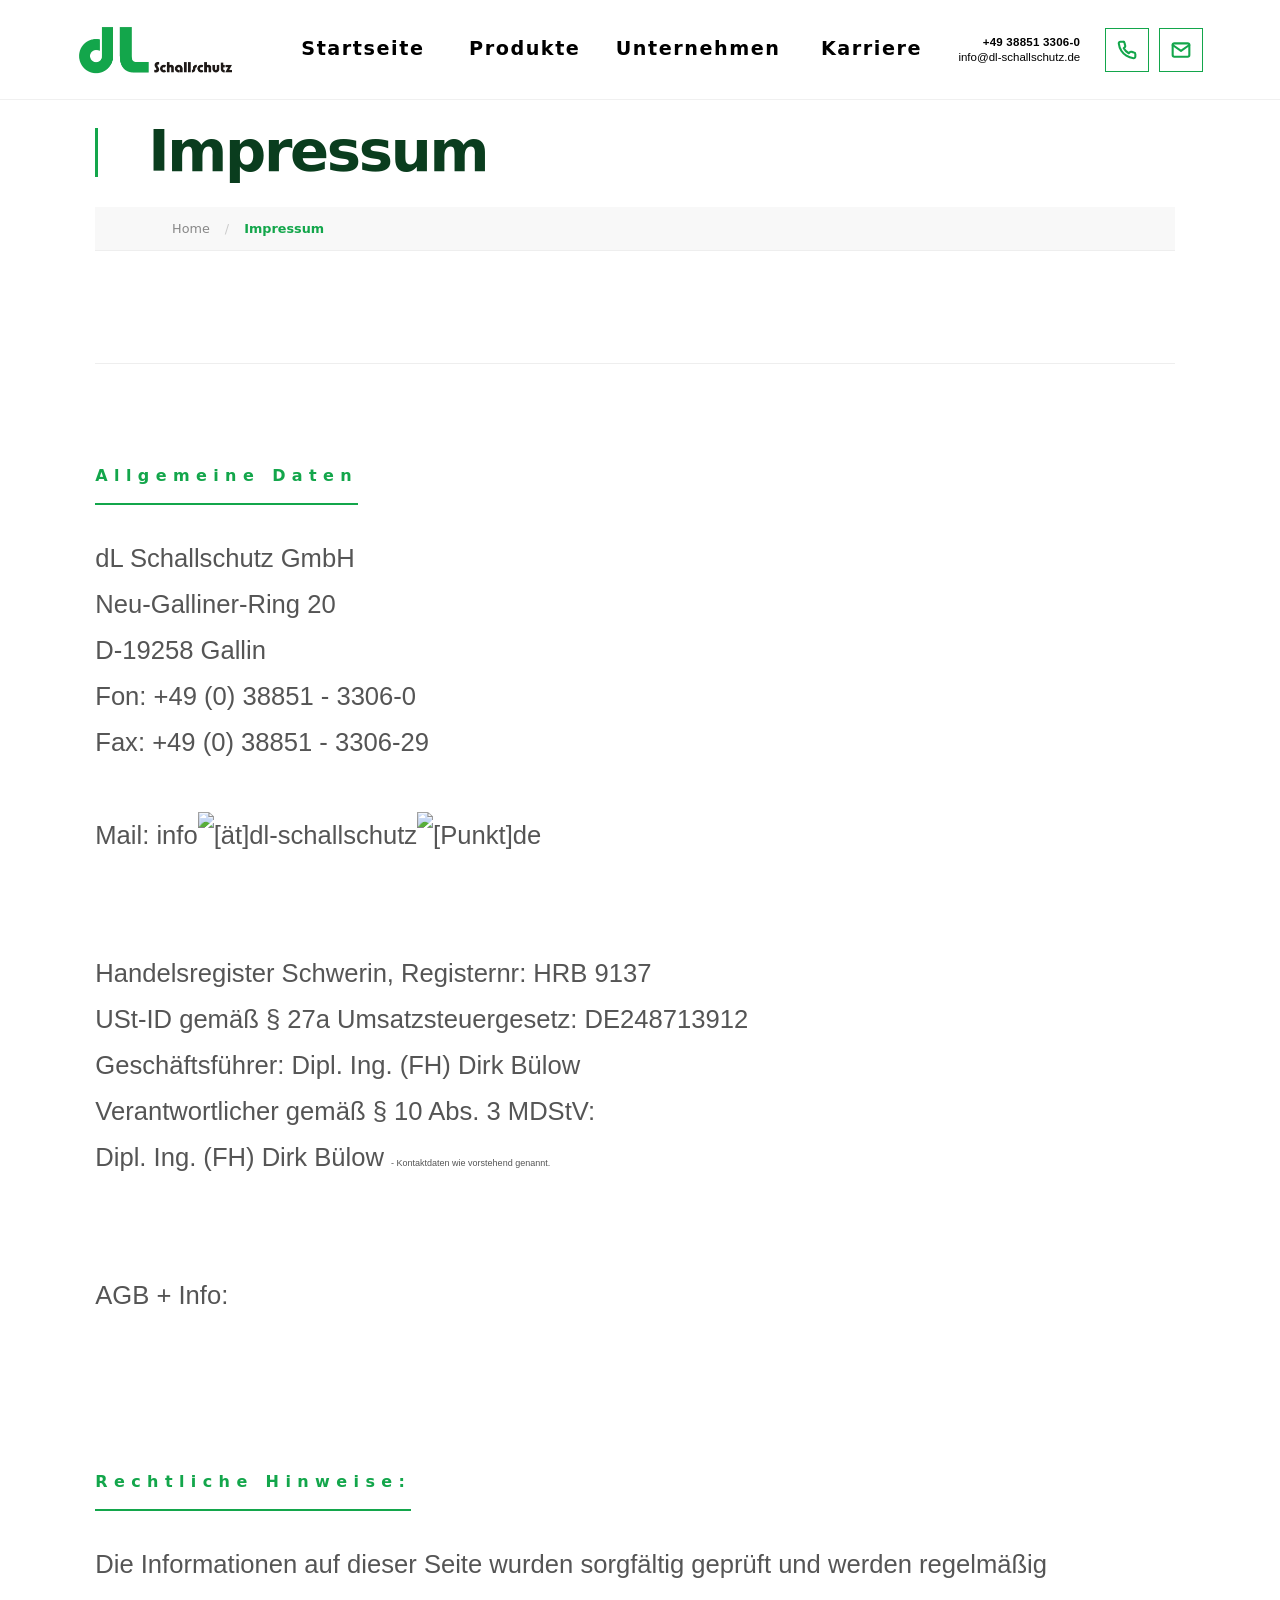
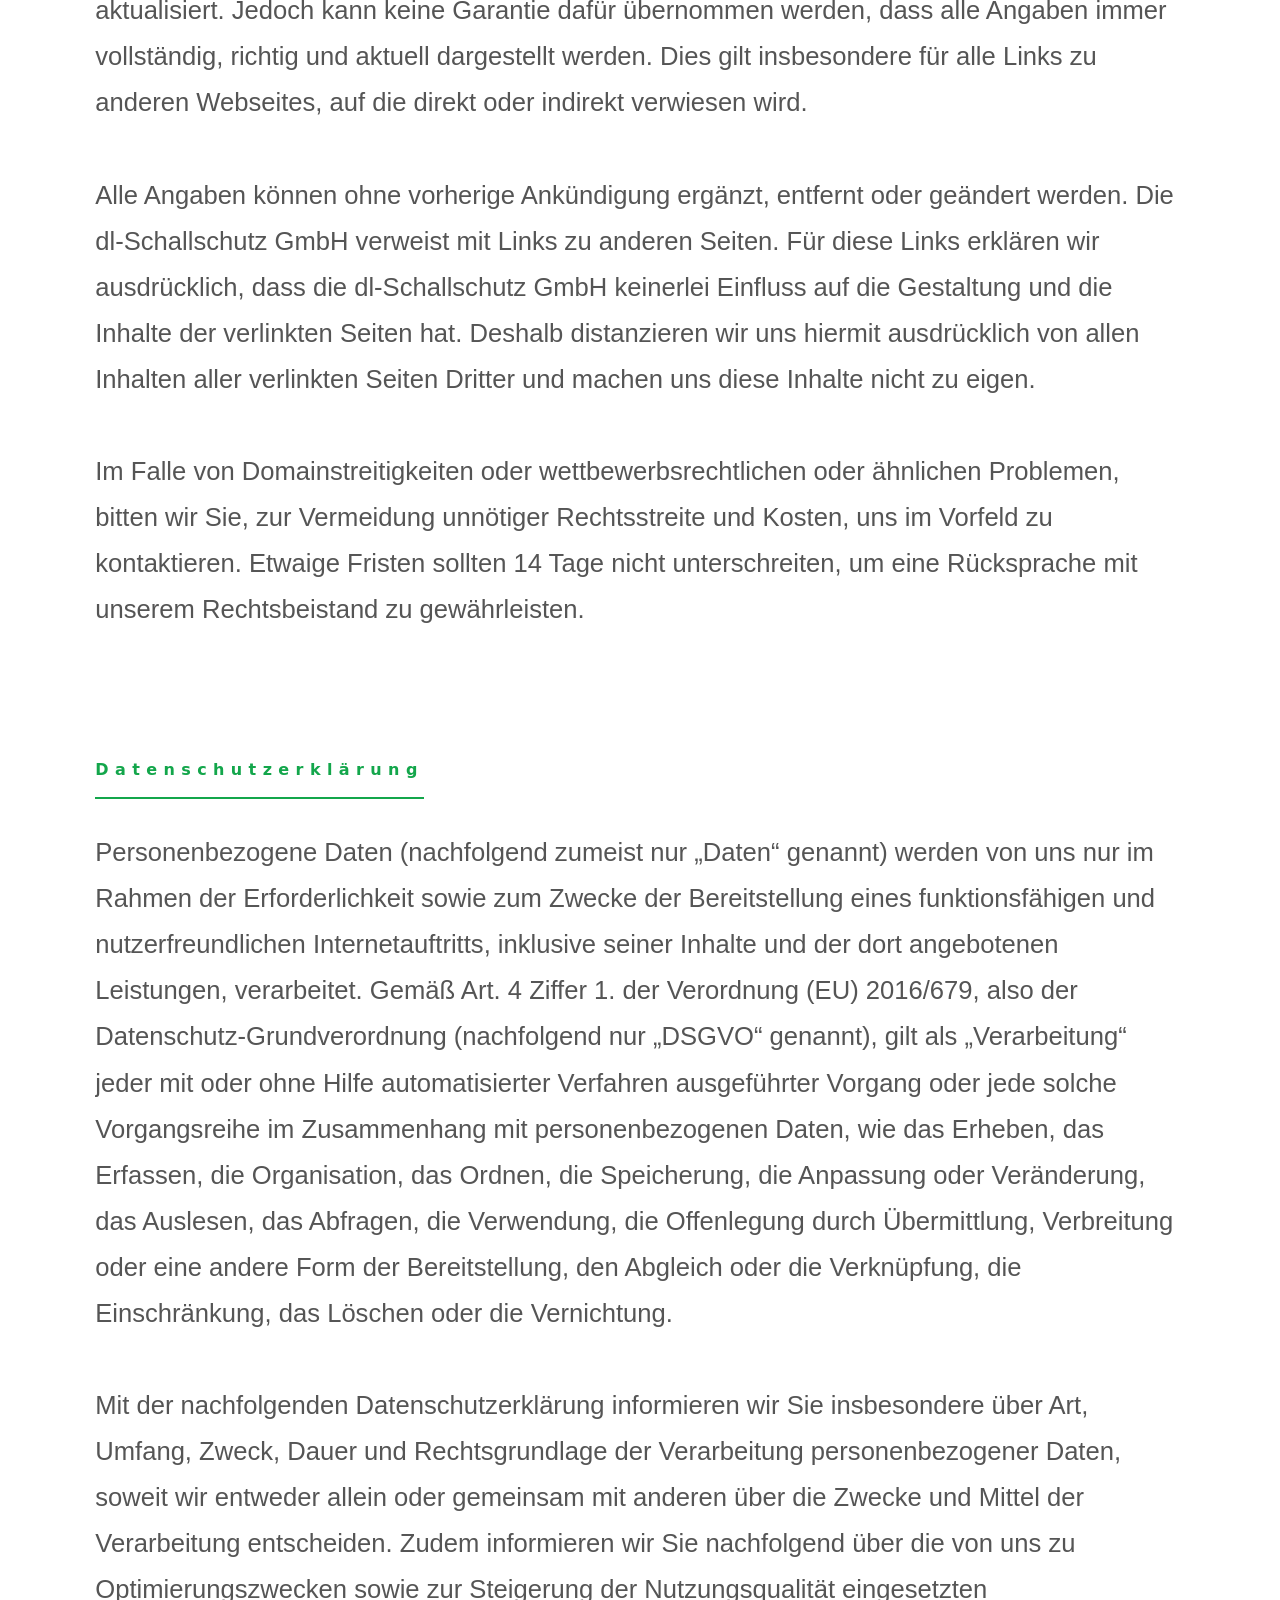
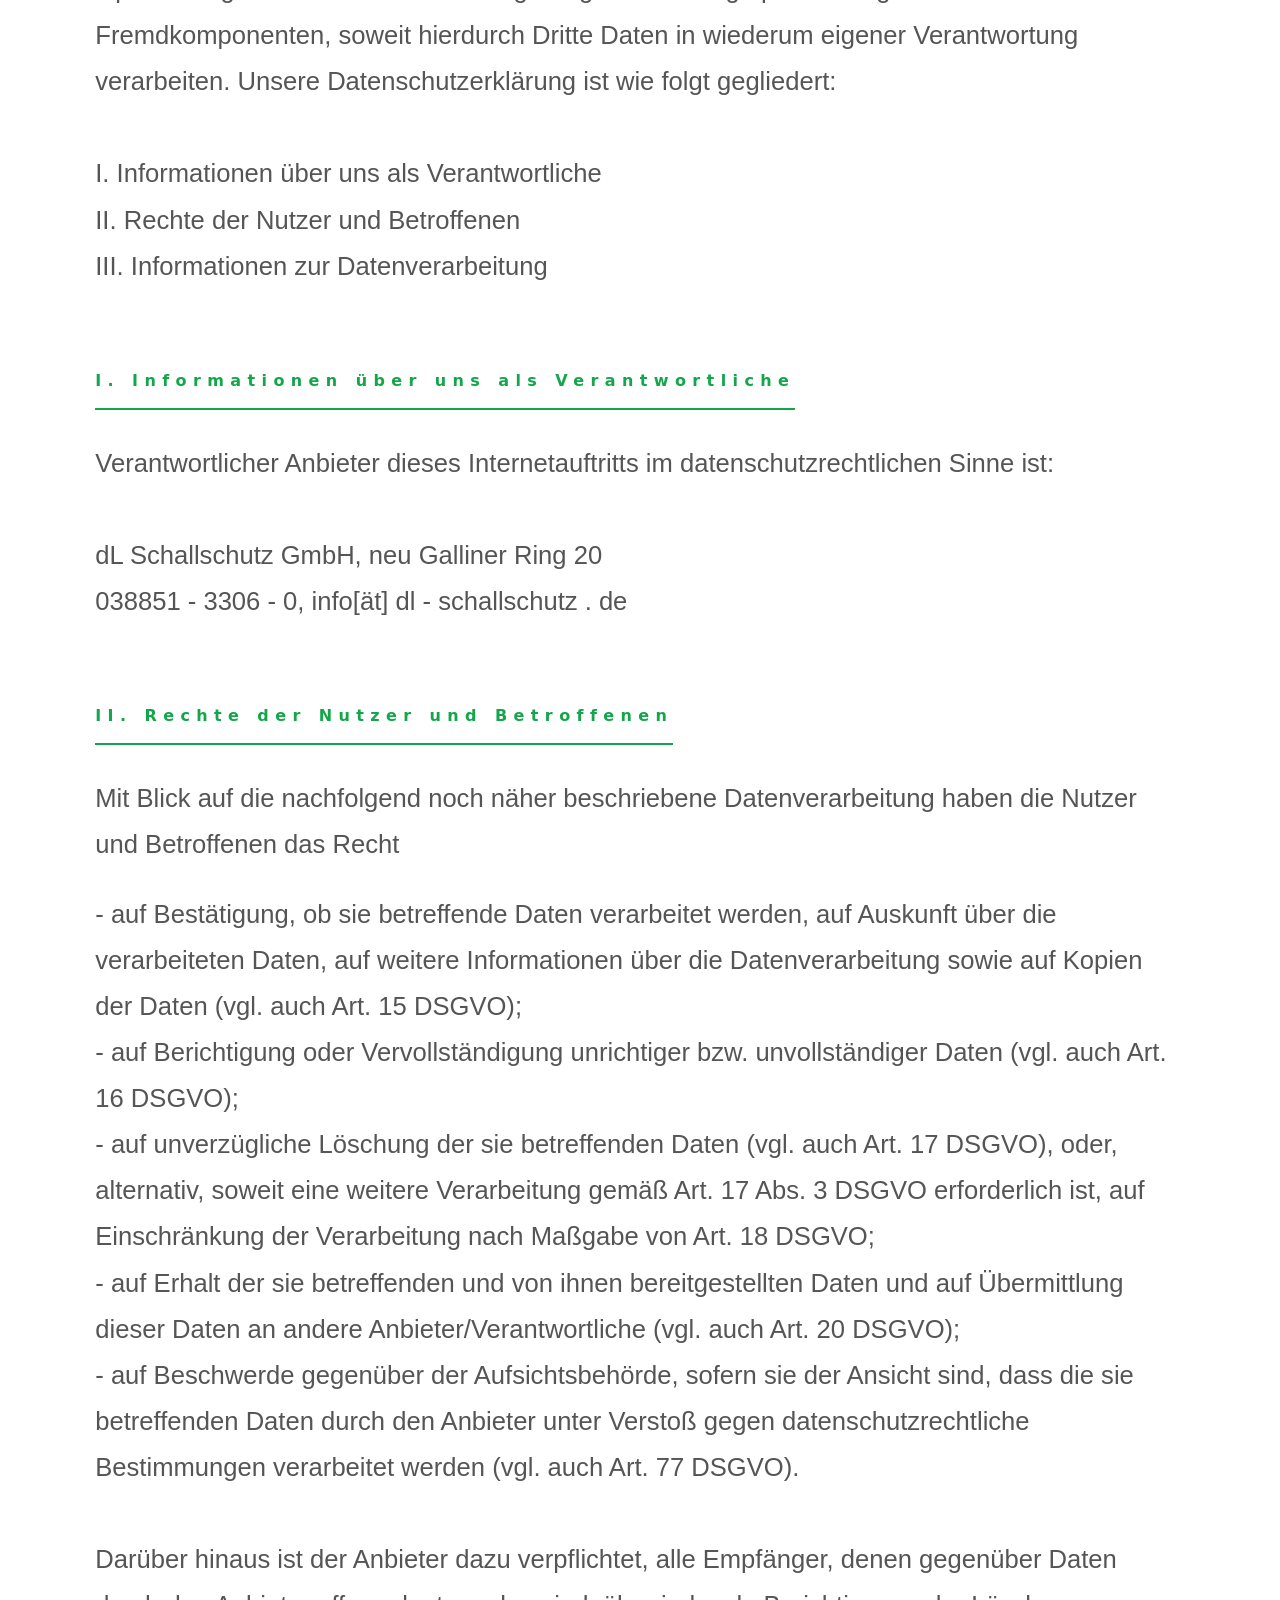
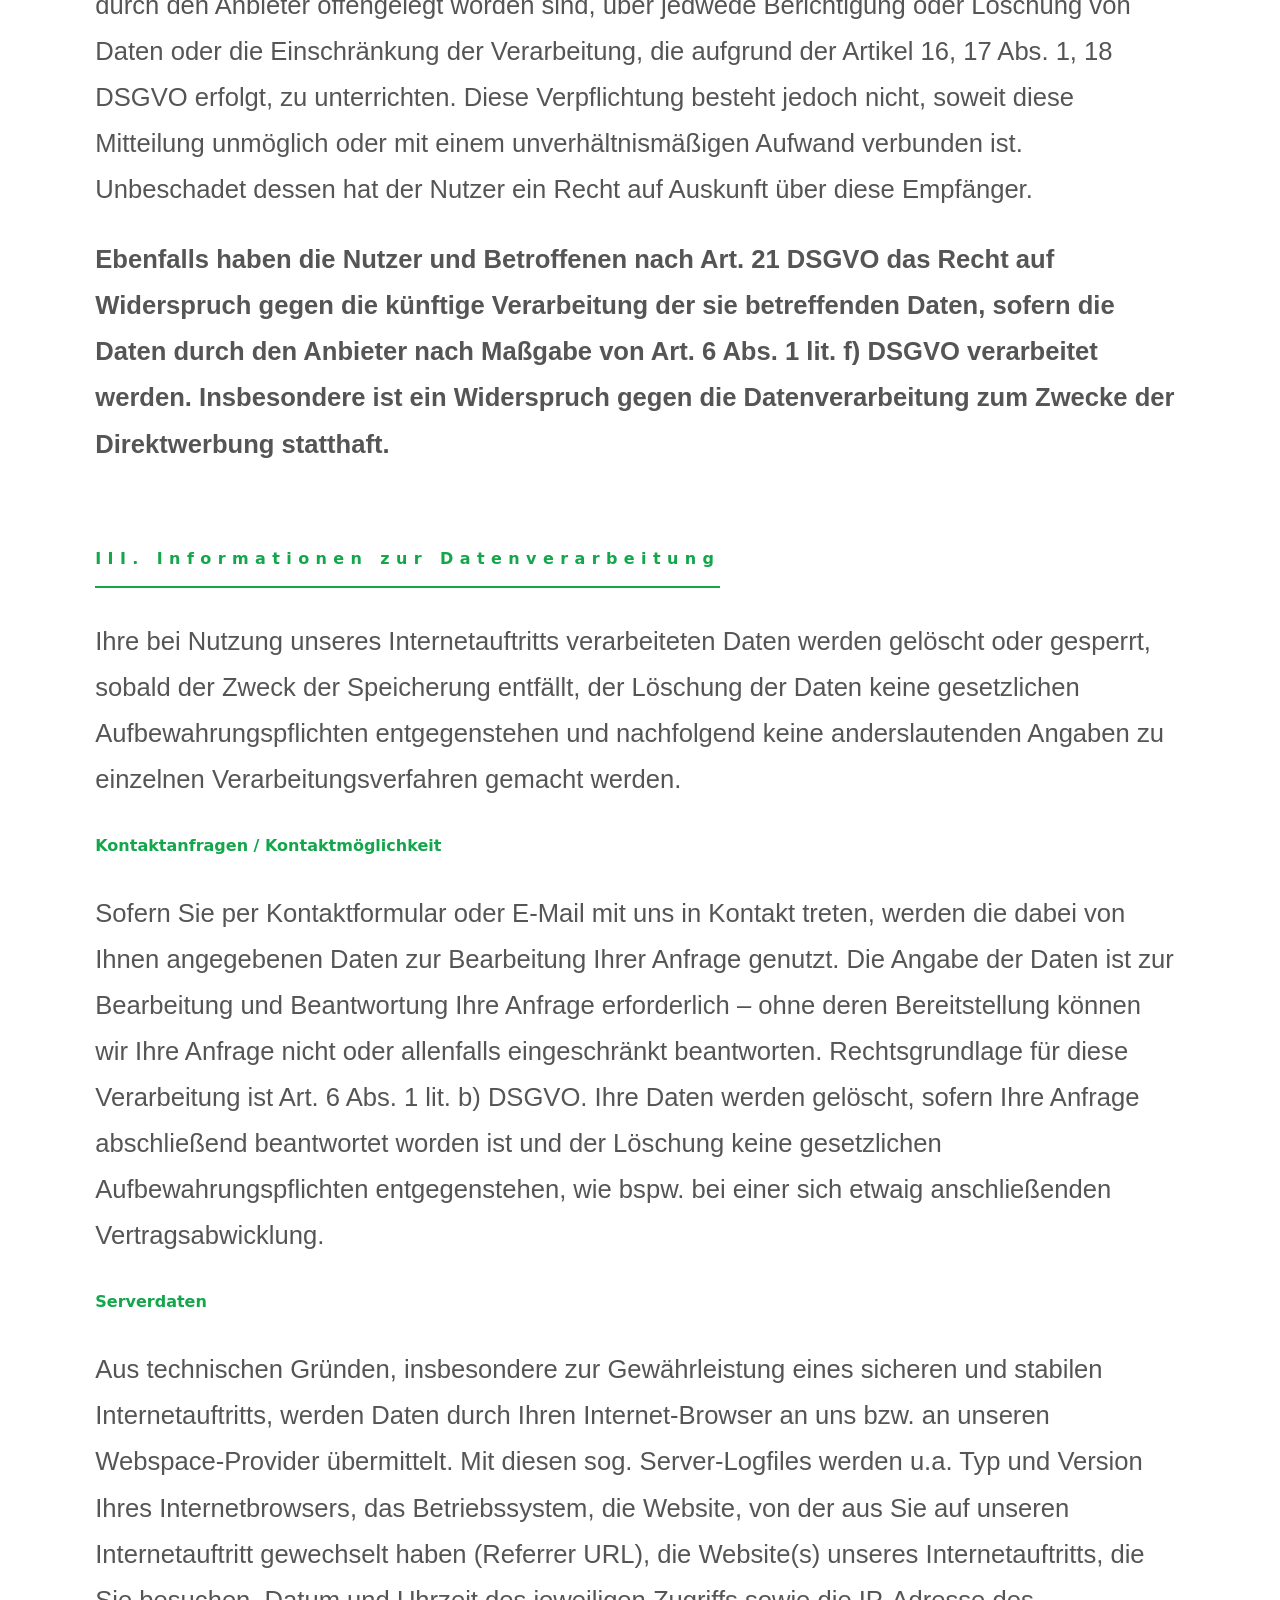
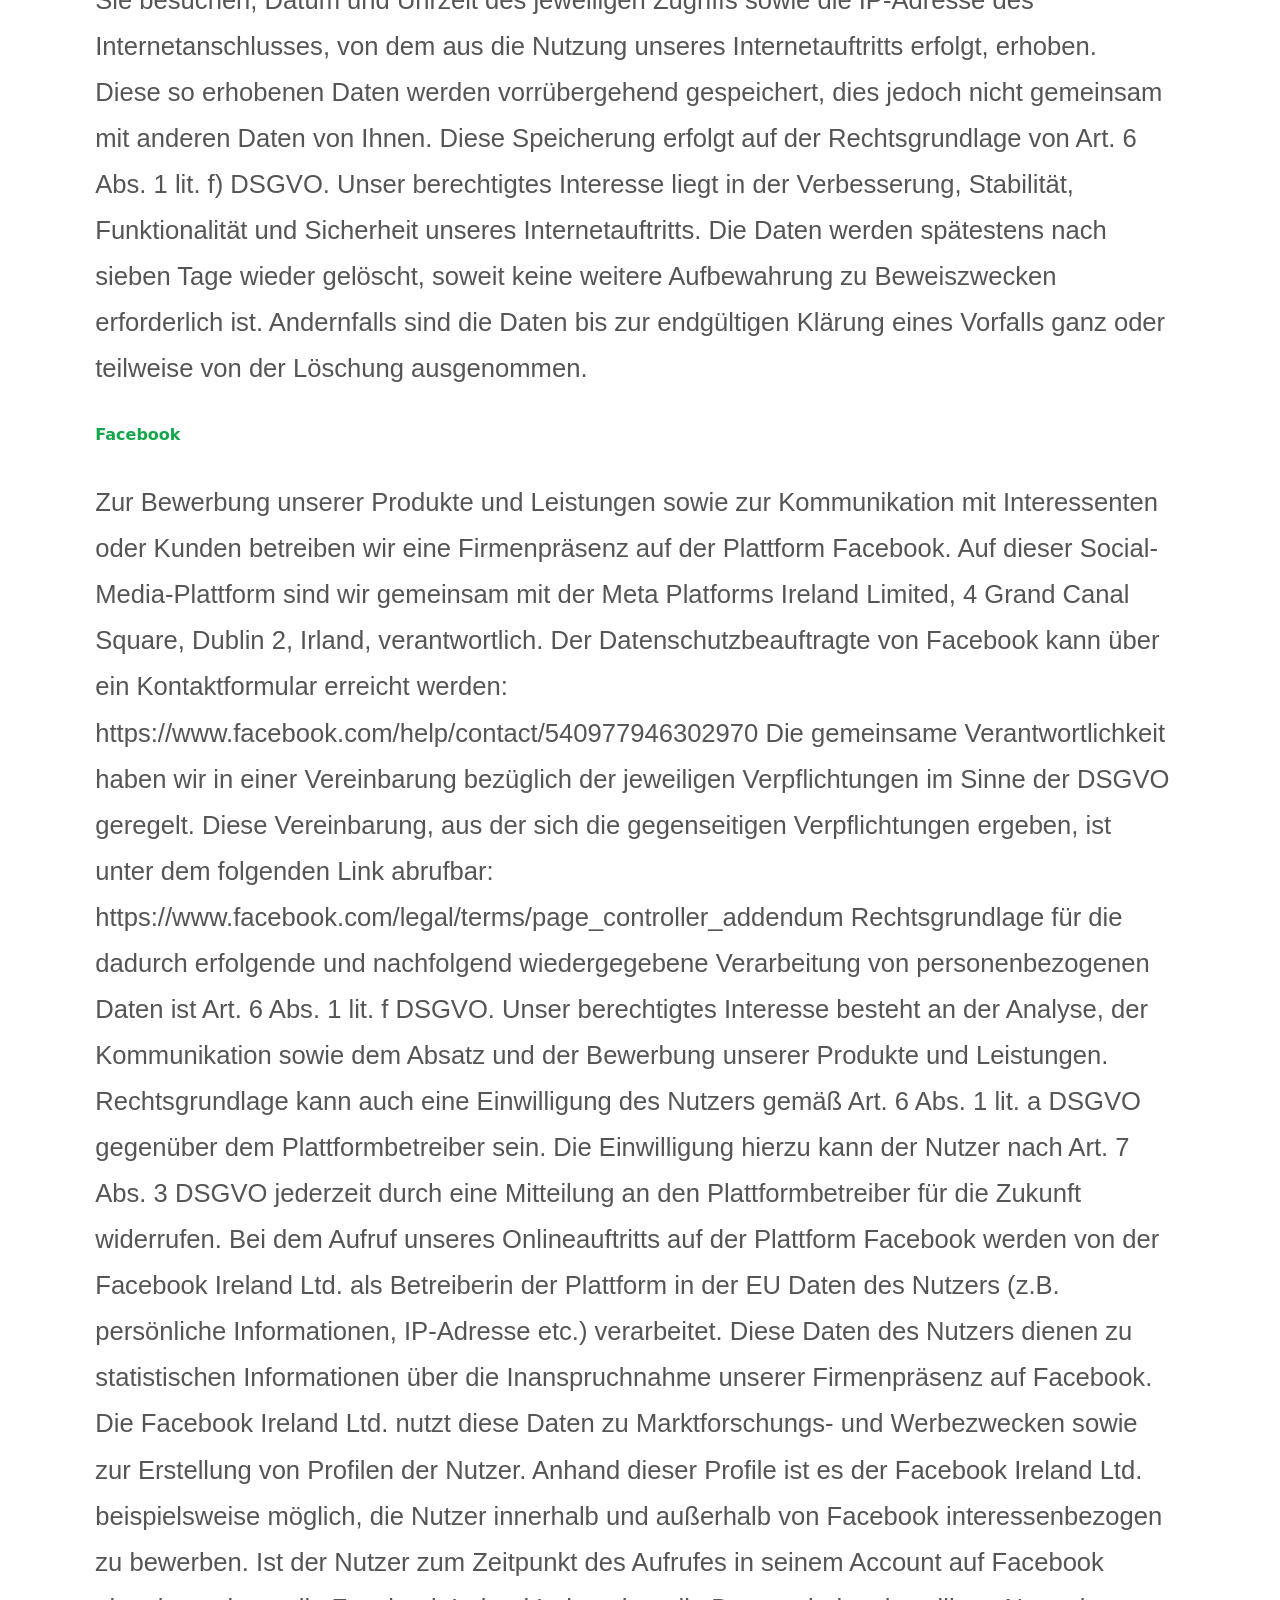
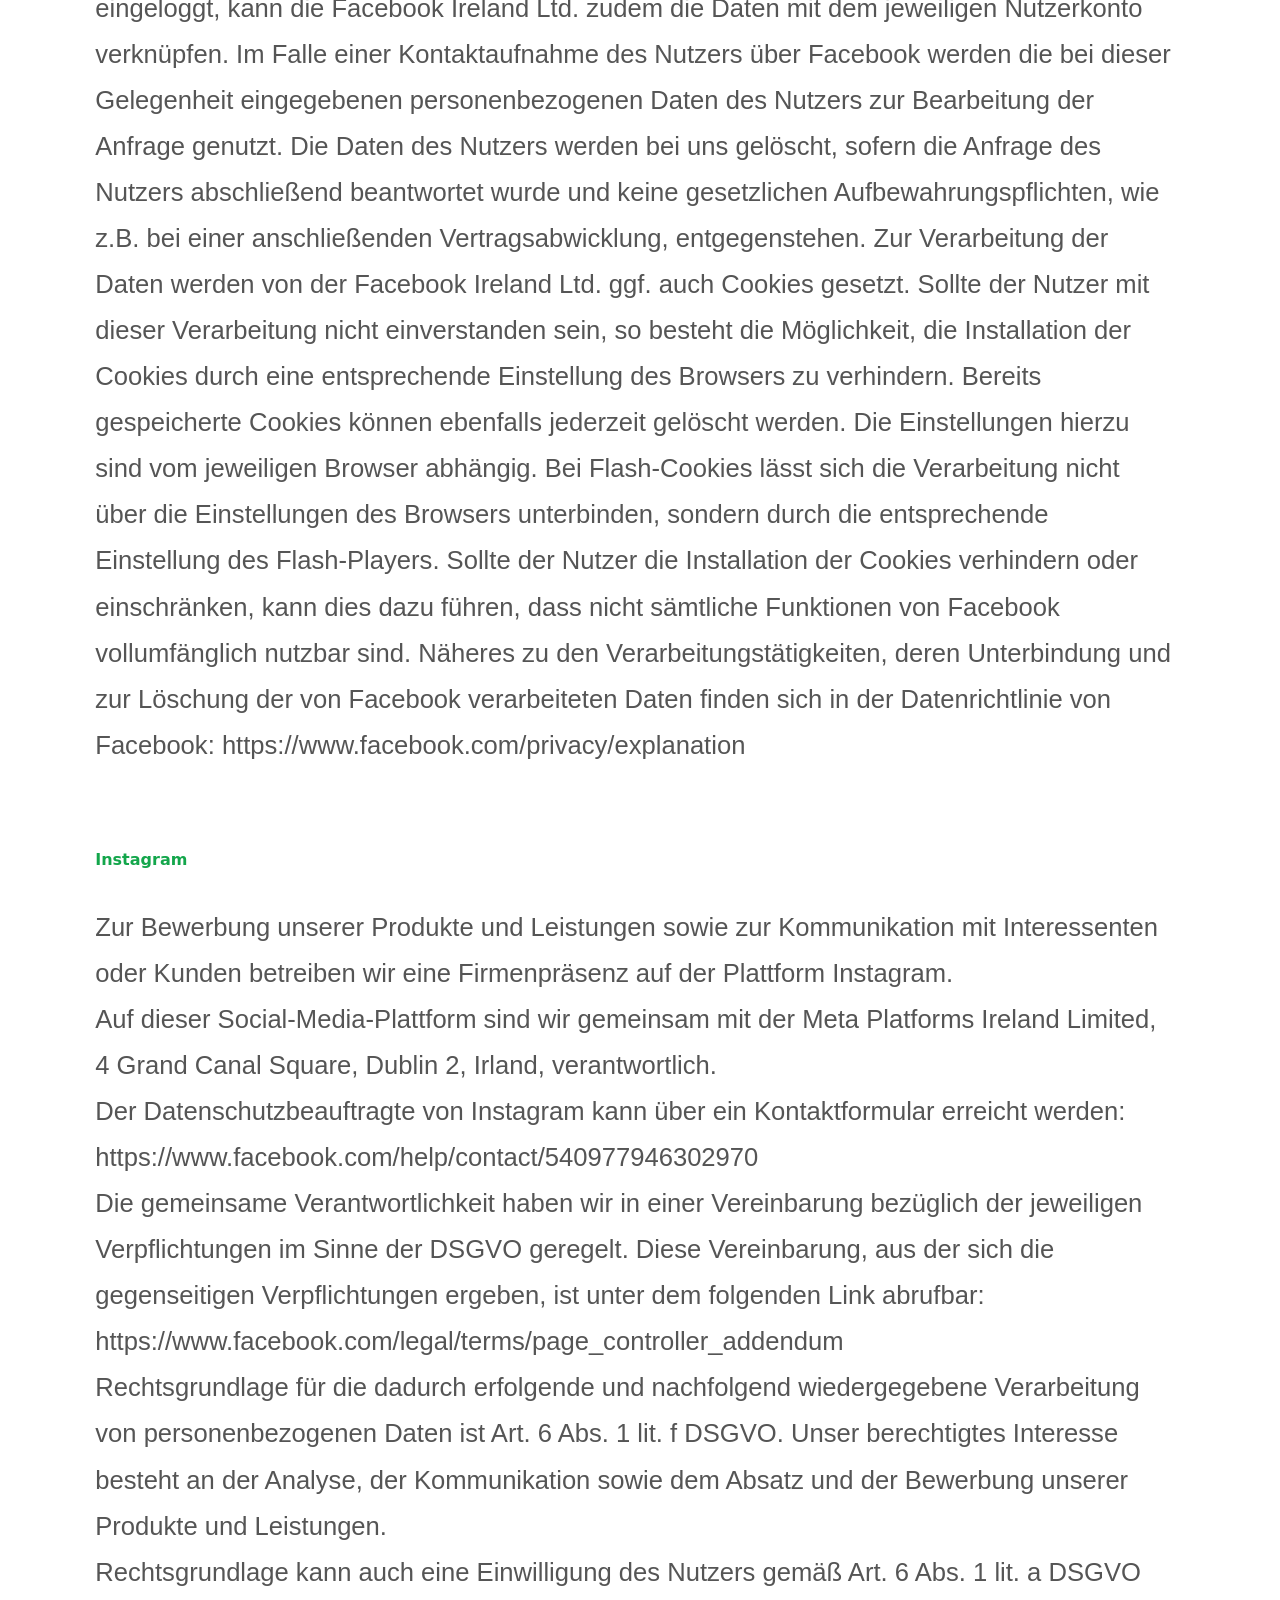
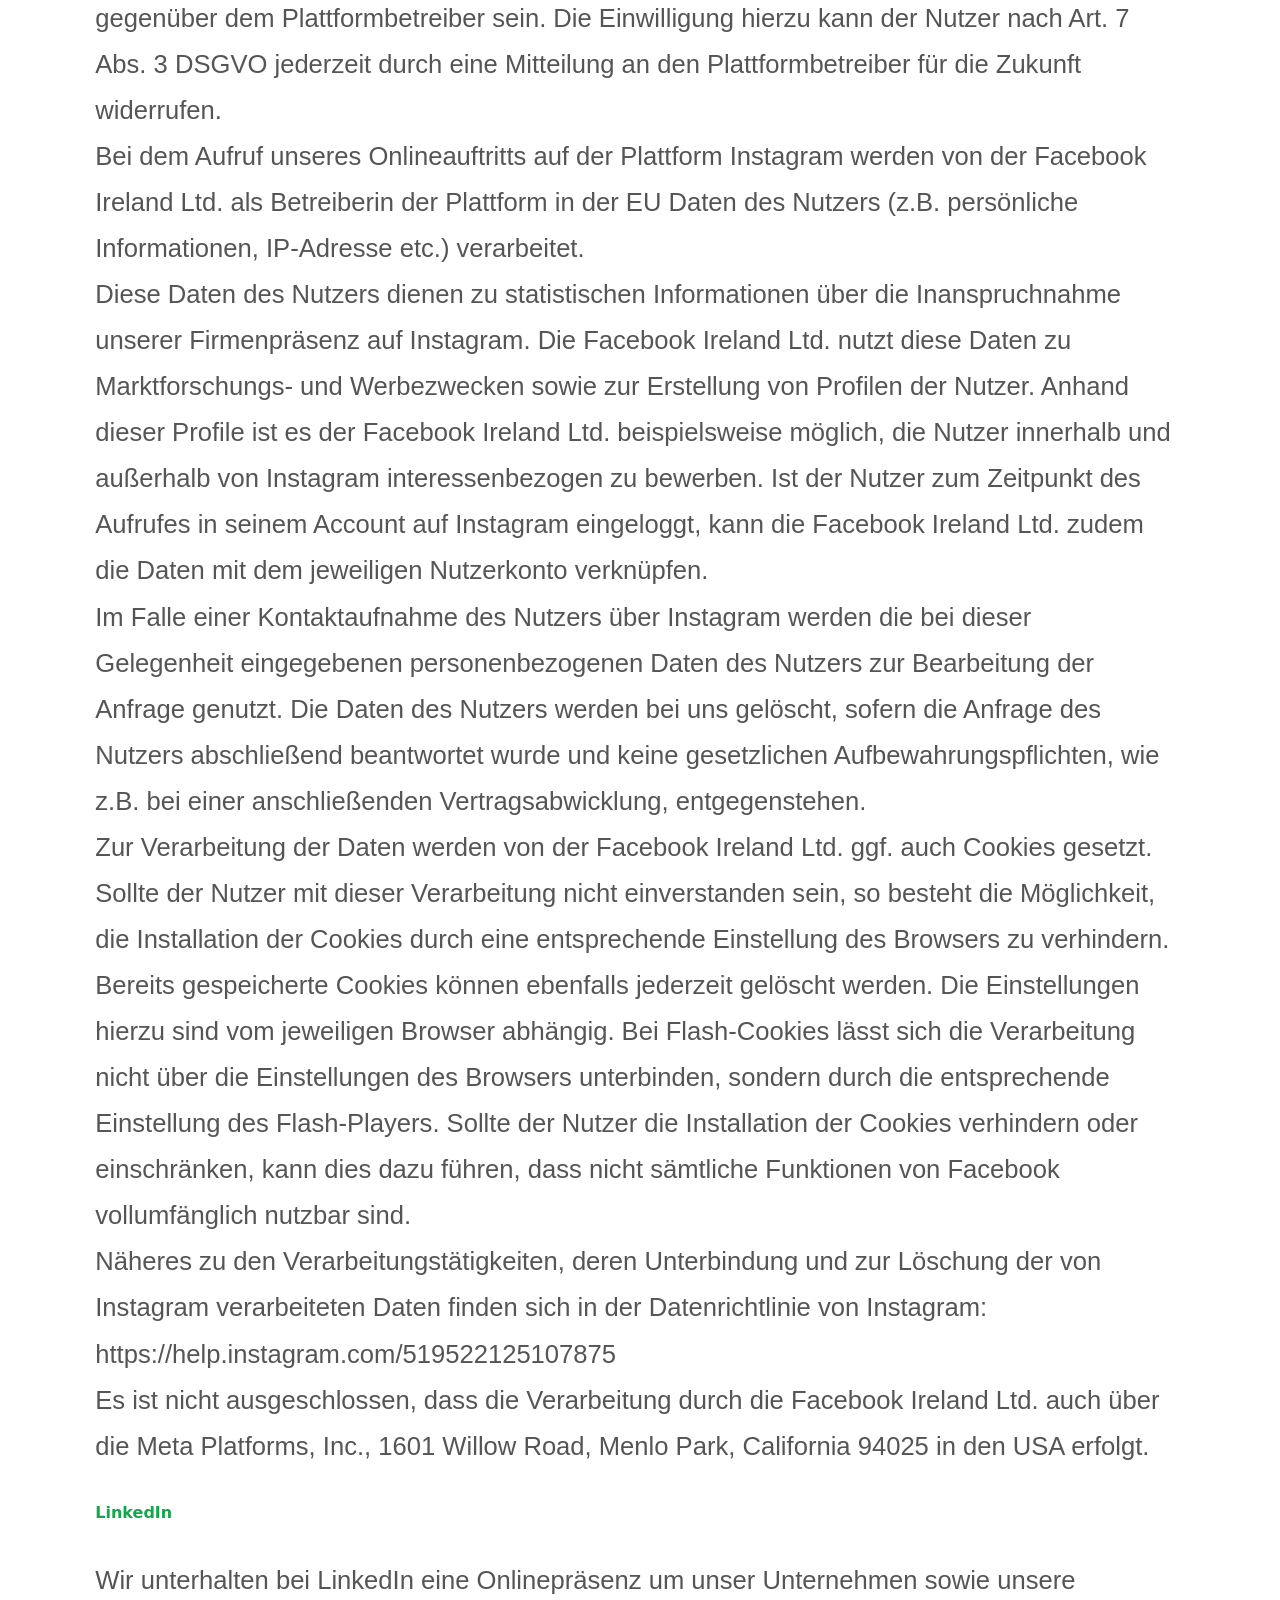
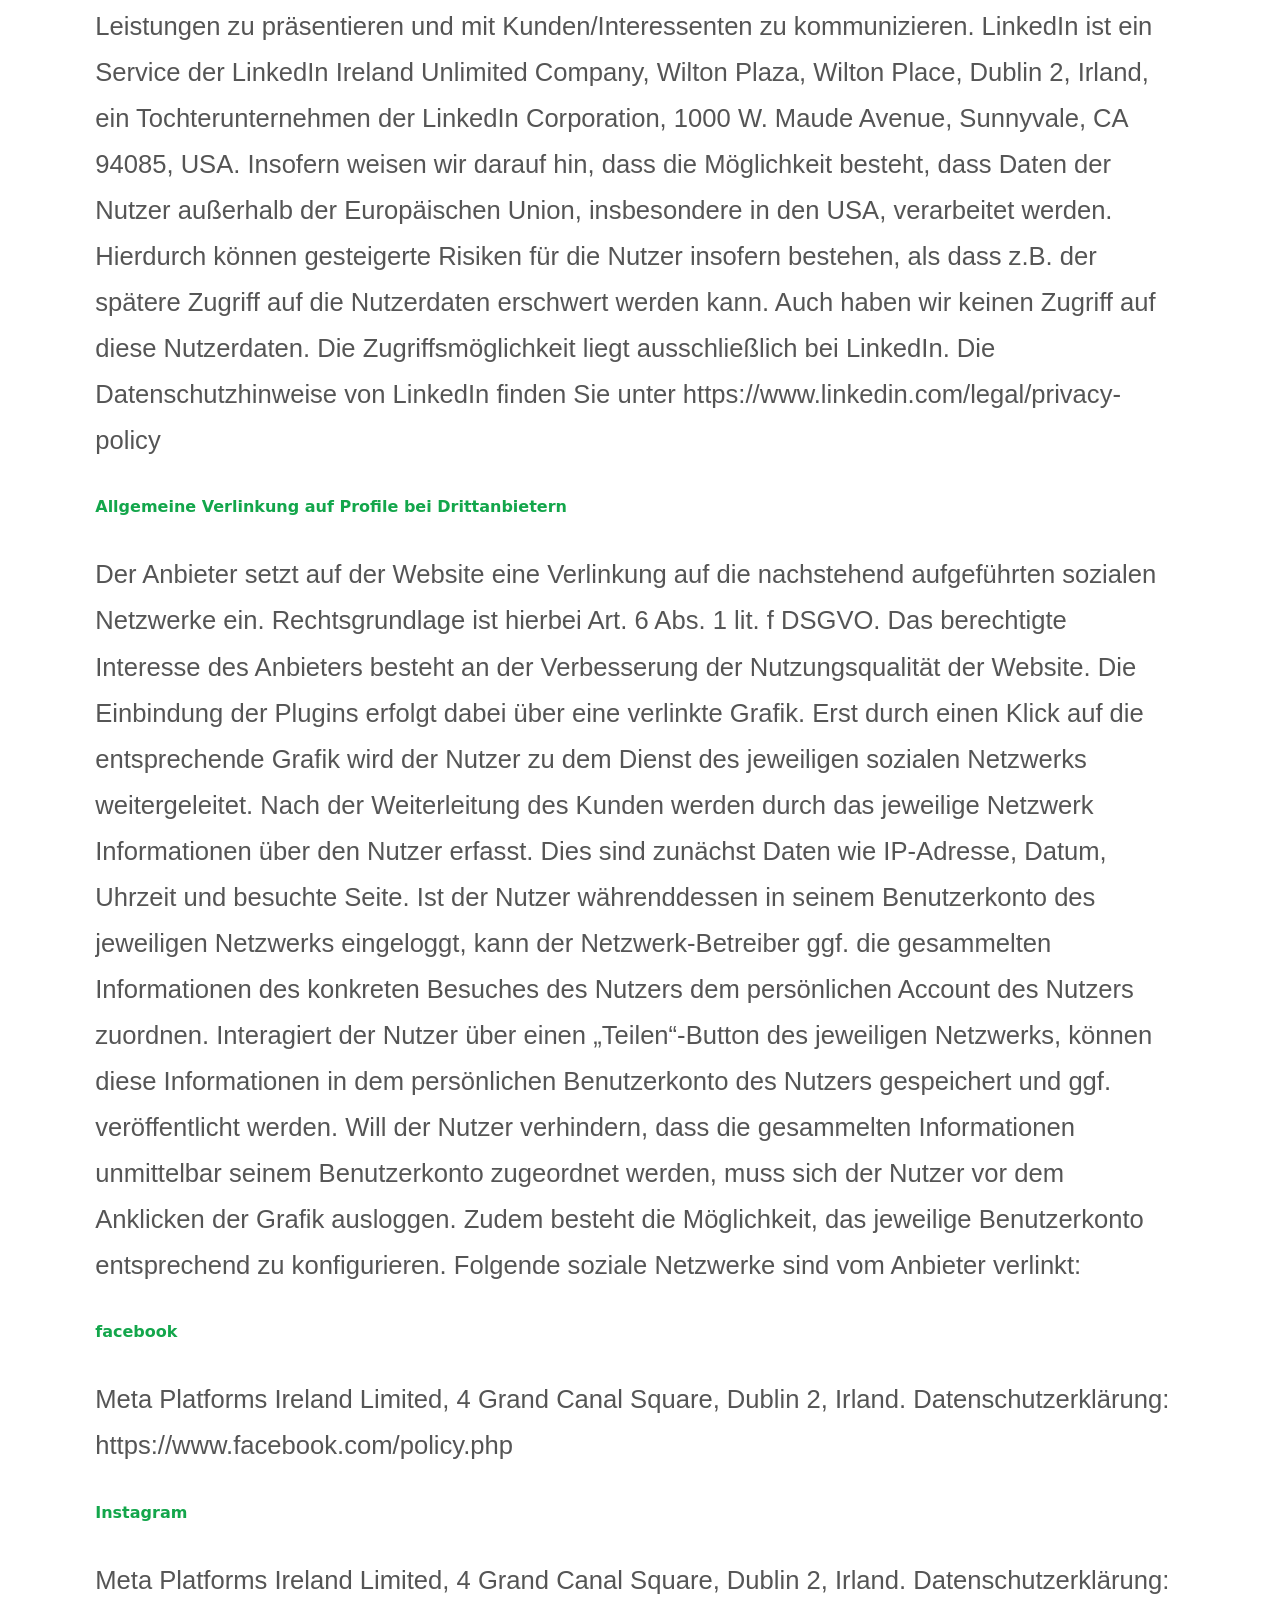
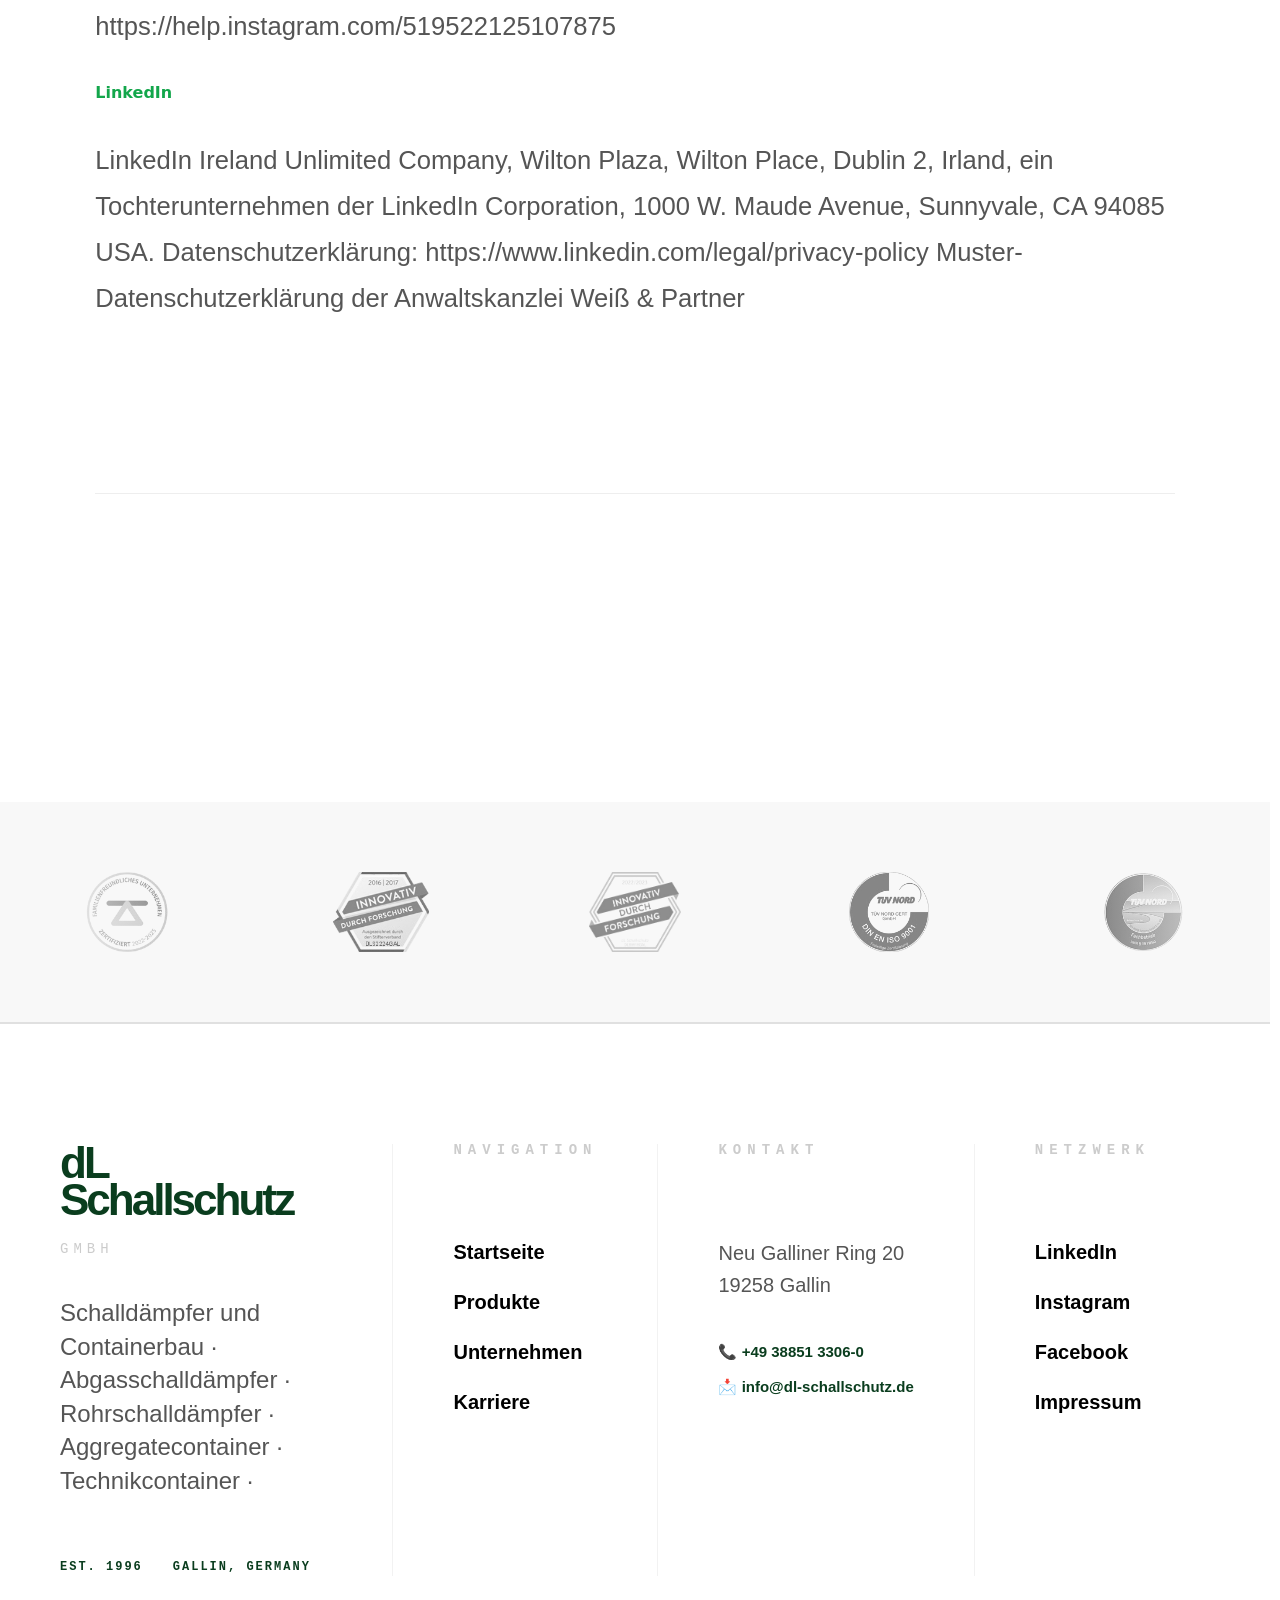
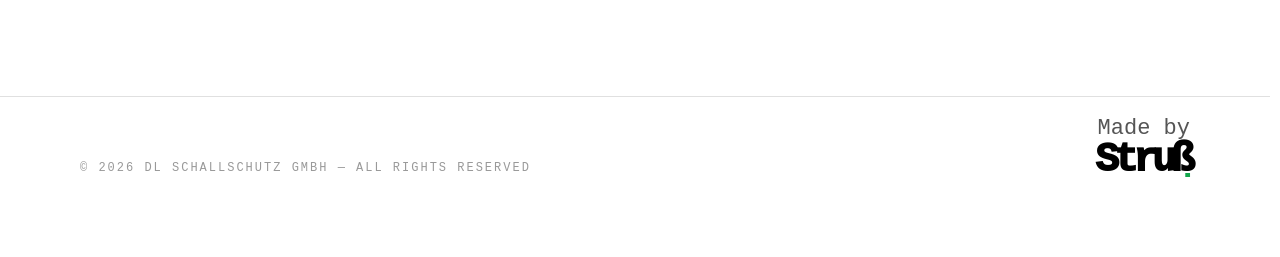
==== impressum.html @ b7538fda "Add files via upload" ====
<!DOCTYPE html>
<html lang="en">
<head>
    <meta charset="UTF-8">
    <meta name="viewport" content="width=device-width, initial-scale=1.0">
    <title>Impressum</title>
    <link rel="stylesheet" href="css/style.css">
    <link rel="stylesheet" href="css/styleforimpressum.css">

        
<!-- Cookie Consent by TermsFeed https://www.TermsFeed.com -->
<script type="text/javascript" src="https://www.termsfeed.com/public/cookie-consent/4.2.0/cookie-consent.js" charset="UTF-8"></script>
<script type="text/javascript" charset="UTF-8">
document.addEventListener('DOMContentLoaded', function () {
cookieconsent.run({"notice_banner_type":"headline","consent_type":"express","palette":"dark","language":"de","page_load_consent_levels":["strictly-necessary"],"notice_banner_reject_button_hide":false,"preferences_center_close_button_hide":false,"page_refresh_confirmation_buttons":false});
});
</script>


    <!-- Unnamed script -->

<!-- Google Tag Manager -->

<script type="text/plain" data-cookie-consent="tracking">(function(w,d,s,l,i){w[l]=w[l]||[];w[l].push({'gtm.start':

new Date().getTime(),event:'gtm.js'});var f=d.getElementsByTagName(s)[0],

j=d.createElement(s),dl=l!='dataLayer'?'&l='+l:'';j.async=true;j.src=

'https://www.googletagmanager.com/gtm.js?id='+i+dl;f.parentNode.insertBefore(j,f);

})(window,document,'script','dataLayer','GTM-M8WN8LZJ');</script>

<!-- End Google Tag Manager -->

<!-- end of Unnamed script-->
     
<link rel="icon" type="image/png" sizes="32x32" href="icon/7865ef9f-ba05-460c-b775-17bbf59e73bf.png">
<link rel="icon" type="image/png" sizes="16x16" href="icon/7865ef9f-ba05-460c-b775-17bbf59e73bf.png">

<link rel="apple-touch-icon" href="icon/7865ef9f-ba05-460c-b775-17bbf59e73bf.png">

<link rel="shortcut icon" href="icon/7865ef9f-ba05-460c-b775-17bbf59e73bf.png">

 <meta name="description" content="Impressum der dL Schallschutz GmbH, Hersteller von Schalld&auml;mpfern und Aggregatecontainer" />

</head>
<body>



    <header class="main-header">
    <nav class="navbar" aria-label="Hauptnavigation">
        <div class="nav-container">
            
            <div class="nav-logo">
                <a href="index.html" aria-label="dl-schallschutz Startseite">
                    <img src="icon/dL-Logo2.png" alt="dL Schallschutz GmbH Logo" class="logo-img">
                </a>
            </div>

            <div class="nav-wrapper">
                <ul class="nav-links" id="primary-navigation">
                    <li class="nav-item">
                        <a href="index.html" class="nav-link">Startseite</a>
                    </li>
                    <li class="nav-item has-dropdown">
                        <a href="index.html#Projektübersicht" class="nav-link" aria-haspopup="true" aria-expanded="false">
                            Produkte <span class="icon-arrow"></span>
                        </a>
                        <ul class="dropdown-panel">
                            <li><a href="rohrschalldämpfer.html">Rohrschalldämpfer</a></li>
                            <li><a href="kulissenschalldämpfer.html">Kulissenschalldämpfer</a></li>
                            <li><a href="aggregatecontainer.html">Aggregatecontainer</a></li>
                            <li><a href="schallschutzhauben.html">Schallschutzhauben</a></li>
                            <li><a href="stahlbau.html">Anlagen und Stahlbau</a></li>
                            <li><a href="kompensatoren.html">Kompensatoren</a></li>
                             <li><a href="schallgutachten.html">Schallmessungen</a></li>
                            <li><a href="service.html">Service</a></li>
                        </ul>
                    </li>
               <!--  <li class="nav-item"><a href="#" class="nav-link">Referenzen</a></li> -->
                    <li class="nav-item"><a href="unternehmen.html" class="nav-link">Unternehmen</a></li>
                    <li class="nav-item"><a href="karriere.html" class="nav-link">Karriere</a></li>
                </ul>
            </div>

          <div class="nav-actions">
    <div class="nav-contact-info">
        <a href="tel:+493885133060" class="contact-text-link tel">
            <span class="label"></span> +49 38851 3306-0
        </a>
        <a href="mailto:info@dl-schallschutz.de" class="contact-text-link mail">
            <span class="label"></span> info@dl-schallschutz.de
        </a>
    </div>

    <a href="tel:+493885133060" class="action-btn-square" aria-label="Anrufen">
        <svg viewBox="0 0 24 24" fill="none" stroke="currentColor" stroke-width="2.5" stroke-linecap="round" stroke-linejoin="round" class="icon-svg"><path d="M22 16.92v3a2 2 0 0 1-2.18 2 19.79 19.79 0 0 1-8.63-3.07 19.5 19.5 0 0 1-6-6 19.79 19.79 0 0 1-3.07-8.67A2 2 0 0 1 4.11 2h3a2 2 0 0 1 2 1.72 12.84 12.84 0 0 0 .7 2.81 2 2 0 0 1-.45 2.11L8.09 9.91a16 16 0 0 0 6 6l1.27-1.27a2 2 0 0 1 2.11-.45 12.84 12.84 0 0 0 2.81.7A2 2 0 0 1 22 16.92z"></path></svg>
    </a>

    <a href="mailto:info@dl-schallschutz.de" class="action-btn-square" aria-label="E-Mail schreiben">
        <svg viewBox="0 0 24 24" fill="none" stroke="currentColor" stroke-width="2.5" stroke-linecap="round" stroke-linejoin="round" class="icon-svg"><path d="M4 4h16c1.1 0 2 .9 2 2v12c0 1.1-.9 2-2 2H4c-1.1 0-2-.9-2-2V6c0-1.1.9-2 2-2z"></path><polyline points="22,6 12,13 2,6"></polyline></svg>
    </a>

    <button class="mobile-nav-toggle" aria-controls="primary-navigation" aria-expanded="false">
        <div class="hamburger-box"><span class="hamburger-inner"></span></div>
    </button>
</div>



        </div>
    </nav>
</header>





<main class="product-page">
    <section class="detail-module" aria-labelledby="product-title">
        <div class="module-container">
            
            <header class="tech-header-group">
                <h1 id="product-title" class="main-h1" data-aos="magnitude-fade">
                    <span>Impressum</span>
                </h1>
            </header>

            <nav class="breadcrumb-nav" aria-label="Breadcrumb">
                <div class="breadcrumb-container">
                    <ol class="breadcrumb-list" id="breadcrumb-dynamic">
                        <li class="breadcrumb-item"><a href="index.html">Home</a></li>
                        <li class="breadcrumb-item" aria-current="page">Impressum</li>
                    </ol>
                </div>
            </nav>

            <div class="detail-grid">
                
                

                <div class="content-stack">
                    
                  
                    <div class="feature-grid">
                        
                        <section class="feat-item">
                            <h3 class="feat-head">Allgemeine Daten</h3>
                            <p>
                                 dL Schallschutz GmbH<br />
			Neu-Galliner-Ring 20<br />
			D-19258 Gallin<br />
			Fon: +49 (0) 38851 - 3306-0<br />
			Fax: +49 (0) 38851 - 3306-29<br />
			<br />
			Mail: info<img src="images/aet.jpg" alt="[&auml;t]" width="10" height="10" style="border: 0px;" />dl-schallschutz<img src="images/pkt.jpg" alt="[Punkt]" width="3" height="10" style="border: 0px;" />de<br /><br />
			<br />
			Handelsregister Schwerin, Registernr: HRB 9137<br />
			USt-ID gemäß § 27a Umsatzsteuergesetz: DE248713912<br />
            Geschäftsführer: Dipl. Ing. (FH) Dirk Bülow<br />
			Verantwortlicher gemäß § 10 Abs. 3 MDStV:<br />
			Dipl. Ing. (FH) Dirk Bülow <span style="font-size:9px">- Kontaktdaten wie vorstehend genannt.</span><br />
                        <p>
                           <br /><br /><p id="agb-info">AGB + Info:</p><br />
			<div class="impressum-links">
			 <a href="pdf/agb-2018-06.pdf" target="_blank">Allgemeine Gesch&auml;ftsbedingungen</a><br />
			 <a href="pdf/allgemeine-bestellbedingungen-08-2013.pdf" target="_blank">Allgemeine Bestellbedingungen</a><br />
                        </p>
                            </p>
                            </div>
                        </section>

                        <section class="feat-item">
                            <h3 class="feat-head">Rechtliche Hinweise: </h3>
                            <p>
                               Die Informationen auf dieser Seite wurden sorgfältig geprüft und werden regelmäßig aktualisiert. Jedoch kann keine Garantie dafür übernommen werden, dass alle
			Angaben immer vollständig, richtig und aktuell dargestellt werden. Dies gilt insbesondere
			für alle Links zu anderen Webseites, auf die direkt oder indirekt verwiesen wird.
			<br /><br />
			Alle Angaben können ohne vorherige Ankündigung ergänzt, entfernt oder geändert werden. Die dl-Schallschutz GmbH verweist mit Links zu anderen Seiten. Für diese
			Links erklären wir ausdrücklich, dass die dl-Schallschutz GmbH keinerlei Einfluss auf
			die Gestaltung und die Inhalte der verlinkten Seiten hat. Deshalb distanzieren wir
			uns hiermit ausdrücklich von allen Inhalten aller verlinkten Seiten Dritter und machen uns diese Inhalte nicht zu eigen.
			<br /><br />
			Im Falle von Domainstreitigkeiten oder wettbewerbsrechtlichen oder ähnlichen Problemen, bitten wir Sie, zur Vermeidung unnötiger Rechtsstreite und Kosten, uns im Vorfeld zu
			kontaktieren. Etwaige Fristen sollten 14 Tage nicht unterschreiten, um eine Rücksprache mit unserem Rechtsbeistand zu gewährleisten.
			<br /><br />
                            </p>
                        </section>

                        <section class="feat-item">
                            <h3 class="feat-head">Datenschutzerklärung</h3>
                            <p>
                                Personenbezogene Daten (nachfolgend zumeist nur „Daten“ genannt) werden von uns nur im Rahmen der Erforderlichkeit sowie 
			 zum Zwecke der Bereitstellung eines funktionsfähigen und nutzerfreundlichen Internetauftritts, inklusive seiner Inhalte und 
			 der dort angebotenen Leistungen, verarbeitet. 
			Gemäß Art. 4 Ziffer 1. der Verordnung (EU) 2016/679, also der 
			 Datenschutz-Grundverordnung (nachfolgend nur „DSGVO“ genannt), gilt als „Verarbeitung“ jeder mit oder ohne Hilfe 
			 automatisierter Verfahren ausgeführter Vorgang oder jede solche Vorgangsreihe im Zusammenhang mit personenbezogenen 
			 Daten, wie das Erheben, das Erfassen, die Organisation, das Ordnen, die Speicherung, die Anpassung oder Veränderung, 
			 das Auslesen, das Abfragen, die Verwendung, die Offenlegung durch Übermittlung, Verbreitung oder eine andere Form der 
			 Bereitstellung, den Abgleich oder die Verknüpfung, die Einschränkung, das Löschen oder die Vernichtung. <br> <br>
			 Mit der nachfolgenden Datenschutzerklärung informieren wir Sie insbesondere über Art, Umfang, Zweck, Dauer und 
			 Rechtsgrundlage der Verarbeitung personenbezogener Daten, soweit wir entweder allein oder gemeinsam mit anderen 
			 über die Zwecke und Mittel der Verarbeitung entscheiden. Zudem informieren wir Sie nachfolgend über die von uns 
			 zu Optimierungszwecken sowie zur Steigerung der Nutzungsqualität eingesetzten Fremdkomponenten, soweit hierdurch 
			 Dritte Daten in wiederum eigener Verantwortung verarbeiten.
			Unsere Datenschutzerklärung ist wie folgt 
			 gegliedert: <br> <br>
			I. Informationen über uns als Verantwortliche<br>
			 II. Rechte der Nutzer und Betroffenen<br>
			 III. Informationen zur Datenverarbeitung</p> 
                            </p>
                        </section>

                        <section class="feat-item">
                            <h3 class="feat-head">I. Informationen über uns als Verantwortliche</h3>
                            <p>
                               Verantwortlicher Anbieter dieses Internetauftritts im datenschutzrechtlichen Sinne ist:
			 <br><br> dL Schallschutz GmbH, neu Galliner Ring 20
			 <br>038851 - 3306  - 0, info[ät] dl - schallschutz . de
			  <br>
                            </p>
                        </section>

                        <section class="feat-item">
                            <h3 class="feat-head">II. Rechte der Nutzer und Betroffenen</h3>
                            <p>
                              Mit Blick auf die nachfolgend noch näher beschriebene Datenverarbeitung haben die Nutzer und Betroffenen das Recht</p> 
                             <div class="impressum-links"><br>
            <p>
			 - auf Bestätigung, ob sie betreffende Daten verarbeitet werden, auf Auskunft über die verarbeiteten Daten, auf 
			 weitere Informationen über die Datenverarbeitung sowie auf Kopien der Daten (vgl. auch Art. 15 DSGVO); <br>
			 - auf Berichtigung oder Vervollständigung unrichtiger bzw. unvollständiger Daten (vgl. auch Art. 16 DSGVO); <br>
			 - auf unverzügliche Löschung der sie betreffenden Daten (vgl. auch Art. 17 DSGVO), oder, alternativ, soweit eine 
			 weitere Verarbeitung gemäß Art. 17 Abs. 3 DSGVO erforderlich ist, auf Einschränkung der Verarbeitung nach Maßgabe von Art. 18 DSGVO; <br>
			 - auf Erhalt der sie betreffenden und von ihnen bereitgestellten Daten und auf Übermittlung dieser Daten an andere 
			 Anbieter/Verantwortliche (vgl. auch Art. 20 DSGVO); <br>
			 - auf Beschwerde gegenüber der Aufsichtsbehörde, sofern sie der Ansicht sind, dass die sie betreffenden Daten durch den 
			 Anbieter unter Verstoß gegen datenschutzrechtliche Bestimmungen verarbeitet werden (vgl. auch Art. 77 DSGVO). 
			 <br> <br> </p>
			 <p>Darüber hinaus ist der Anbieter dazu verpflichtet, alle Empfänger, denen gegenüber Daten durch den Anbieter offengelegt worden 
			 sind, über jedwede Berichtigung oder Löschung von Daten oder die Einschränkung der Verarbeitung, die aufgrund der Artikel 16, 
			 17 Abs. 1, 18 DSGVO erfolgt, zu unterrichten. Diese Verpflichtung besteht jedoch nicht, soweit diese Mitteilung unmöglich oder 
			 
			 mit einem unverhältnismäßigen Aufwand verbunden ist. Unbeschadet dessen hat der Nutzer ein Recht auf Auskunft über diese Empfänger.</p>  <br>
			 <p><strong>Ebenfalls haben die Nutzer und Betroffenen nach Art. 21 DSGVO das Recht auf Widerspruch gegen die künftige Verarbeitung 
			 der sie betreffenden Daten, sofern die Daten durch den Anbieter nach Maßgabe von Art. 6 Abs. 1 lit. f) DSGVO verarbeitet werden. 
			 Insbesondere ist ein Widerspruch gegen die Datenverarbeitung zum Zwecke der Direktwerbung statthaft.</strong></p> 
                            </p>
                            </div>
                        </section>

                        <section class="feat-item">
                            <h3 class="feat-head">III. Informationen zur Datenverarbeitung</h3>
                            <p>
                               Ihre bei Nutzung unseres Internetauftritts verarbeiteten Daten werden gelöscht oder gesperrt, sobald der Zweck der Speicherung entfällt, 
			 der Löschung der Daten keine gesetzlichen Aufbewahrungspflichten entgegenstehen und nachfolgend keine anderslautenden Angaben zu einzelnen 
			 Verarbeitungsverfahren gemacht werden. 
                            </p>

                         <h4>Kontaktanfragen / Kontaktmöglichkeit</h4>

                         <p>Sofern Sie per Kontaktformular oder 
			 E-Mail mit uns in Kontakt treten, werden die dabei von Ihnen angegebenen Daten zur Bearbeitung Ihrer Anfrage genutzt. Die Angabe der 
			 Daten ist zur Bearbeitung und Beantwortung Ihre Anfrage erforderlich – ohne deren Bereitstellung können wir Ihre Anfrage nicht oder 
			 allenfalls eingeschränkt beantworten.
			 Rechtsgrundlage für diese Verarbeitung ist Art. 6 Abs. 1 lit. b) DSGVO.
			Ihre Daten werden gelöscht, sofern Ihre Anfrage abschließend beantwortet worden ist und der Löschung keine gesetzlichen 
			 Aufbewahrungspflichten entgegenstehen, wie bspw. bei einer sich etwaig anschließenden Vertragsabwicklung.</p> 

             <h4>Serverdaten</h4>
            <p>Aus technischen Gründen, insbesondere zur Gewährleistung eines 
			 sicheren und stabilen Internetauftritts, werden Daten durch Ihren Internet-Browser an uns bzw. an unseren Webspace-Provider übermittelt.
			  Mit diesen sog. Server-Logfiles werden u.a. Typ und Version Ihres Internetbrowsers, das Betriebssystem, die Website, von der aus Sie 
			  auf unseren Internetauftritt gewechselt haben (Referrer URL), die Website(s) unseres Internetauftritts, die Sie besuchen, Datum und 
			  Uhrzeit des jeweiligen Zugriffs sowie die IP-Adresse des Internetanschlusses, von dem aus die Nutzung unseres Internetauftritts erfolgt, 
			  erhoben. <br>
			 Diese so erhobenen Daten werden vorrübergehend gespeichert, dies jedoch nicht gemeinsam mit anderen Daten von Ihnen.
			 Diese Speicherung erfolgt auf der Rechtsgrundlage von Art. 6 Abs. 1 lit. f) DSGVO. Unser berechtigtes Interesse liegt in der 
			  Verbesserung, Stabilität, Funktionalität und Sicherheit unseres Internetauftritts.
			  Die Daten werden spätestens nach sieben 
			  Tage wieder gelöscht, soweit keine weitere Aufbewahrung zu Beweiszwecken erforderlich ist. Andernfalls sind die Daten bis zur 
			  endgültigen Klärung eines Vorfalls ganz oder teilweise von der Löschung ausgenommen.</p> 


            <h4>Facebook</h4>
 <div class="impressum-links">
            <p>Zur Bewerbung unserer Produkte und Leistungen sowie zur Kommunikation 
			  mit Interessenten oder Kunden betreiben wir eine Firmenpräsenz auf der Plattform Facebook.
			  Auf dieser Social-Media-Plattform sind wir gemeinsam mit der Meta Platforms Ireland Limited, 4 Grand Canal Square, Dublin 2, Irland, verantwortlich.
			Der Datenschutzbeauftragte von Facebook kann über ein Kontaktformular erreicht werden: 
			  <a href="https://www.facebook.com/help/contact/540977946302970" target="_blank" rel="noopener nofollow">https://www.facebook.com/help/contact/540977946302970</a>
			 Die gemeinsame Verantwortlichkeit haben wir in einer Vereinbarung bezüglich der jeweiligen Verpflichtungen im Sinne der DSGVO geregelt. 
			  Diese Vereinbarung, aus der sich die gegenseitigen Verpflichtungen ergeben, ist unter dem folgenden Link abrufbar:
			  
			 <a href="https://www.facebook.com/legal/terms/page_controller_addendum" target="_blank" rel="noopener nofollow">https://www.facebook.com/legal/terms/page_controller_addendum</a>
			 Rechtsgrundlage für die dadurch erfolgende und nachfolgend wiedergegebene Verarbeitung von personenbezogenen Daten ist 
			  Art. 6 Abs. 1 lit. f DSGVO. Unser berechtigtes Interesse besteht an der Analyse, der Kommunikation sowie dem Absatz und der 
			  Bewerbung unserer Produkte und Leistungen. 
			 Rechtsgrundlage kann auch eine Einwilligung des Nutzers gemäß 
			  Art. 6 Abs. 1 lit. a DSGVO gegenüber dem Plattformbetreiber sein. Die Einwilligung hierzu kann der Nutzer nach 
			  Art. 7 Abs. 3 DSGVO jederzeit durch eine Mitteilung an den Plattformbetreiber für die Zukunft widerrufen. 
			  Bei dem Aufruf unseres Onlineauftritts auf der Plattform Facebook werden von der Facebook Ireland Ltd. als Betreiberin 
			  der Plattform in der EU Daten des Nutzers (z.B. persönliche Informationen, IP-Adresse etc.) verarbeitet. 
			 Diese Daten des Nutzers dienen zu statistischen Informationen über die Inanspruchnahme unserer Firmenpräsenz auf Facebook. 
			  Die Facebook Ireland Ltd. nutzt diese Daten zu Marktforschungs- und Werbezwecken sowie zur Erstellung von Profilen der Nutzer. 
			  Anhand dieser Profile ist es der Facebook Ireland Ltd. beispielsweise möglich, die Nutzer innerhalb und außerhalb von Facebook 
			  interessenbezogen zu bewerben. Ist der Nutzer zum Zeitpunkt des Aufrufes in seinem Account auf Facebook eingeloggt, kann die 
			  Facebook Ireland Ltd. zudem die Daten mit dem jeweiligen Nutzerkonto verknüpfen.
			  Im Falle einer Kontaktaufnahme des Nutzers über Facebook werden die bei dieser Gelegenheit eingegebenen personenbezogenen Daten des Nutzers zur 
			  Bearbeitung der  Anfrage genutzt. Die Daten des Nutzers werden bei uns gelöscht, sofern die Anfrage des Nutzers abschließend beantwortet wurde 
			  und keine gesetzlichen Aufbewahrungspflichten, wie z.B. bei einer anschließenden Vertragsabwicklung, entgegenstehen.
			  Zur Verarbeitung der Daten werden von der Facebook Ireland Ltd. ggf. auch Cookies gesetzt.
			 Sollte der Nutzer mit dieser Verarbeitung nicht einverstanden sein, so besteht die Möglichkeit, die Installation der Cookies durch eine entsprechende 
			  Einstellung des Browsers zu verhindern. Bereits gespeicherte Cookies können ebenfalls jederzeit gelöscht werden. Die Einstellungen 
			  hierzu sind vom jeweiligen Browser abhängig. Bei Flash-Cookies lässt sich die Verarbeitung nicht über die Einstellungen des Browsers 
			  unterbinden, sondern durch die entsprechende Einstellung des Flash-Players. Sollte der Nutzer die Installation der Cookies verhindern 
			  oder einschränken, kann dies dazu führen, dass nicht sämtliche Funktionen von Facebook vollumfänglich nutzbar sind.
			 Näheres zu den Verarbeitungstätigkeiten, deren Unterbindung und zur Löschung der von Facebook verarbeiteten Daten finden sich in 
			  der Datenrichtlinie von Facebook:
			 <a href="https://www.facebook.com/privacy/explanation" target="_blank" rel="noopener nofollow">https://www.facebook.com/privacy/explanation</a></p>
			  Es ist nicht ausgeschlossen, dass die Verarbeitung durch die Meta Platforms Ireland Limited auch über die Meta Platforms, Inc., 
			  1601 Willow Road, Menlo Park, California 94025 in den USA erfolgt.</p> 
</div>


            <h4>Instagram</h4>
            <div class="impressum-links">
            <p>Zur Bewerbung unserer Produkte und Leistungen sowie zur Kommunikation mit Interessenten oder Kunden betreiben wir eine Firmenpräsenz 
			  auf der Plattform Instagram.
			 <br>Auf dieser Social-Media-Plattform sind wir gemeinsam mit der Meta Platforms Ireland Limited, 
			  4 Grand Canal Square, Dublin 2, Irland, verantwortlich.
			 <br>Der Datenschutzbeauftragte von Instagram kann über ein Kontaktformular 
			  erreicht werden:
			 <br><a href="https://www.facebook.com/help/contact/540977946302970" target="_blank" rel="noopener nofollow">https://www.facebook.com/help/contact/540977946302970</a>
			 <br>Die gemeinsame Verantwortlichkeit haben wir in einer Vereinbarung bezüglich der jeweiligen Verpflichtungen im Sinne der DSGVO geregelt. 
			  Diese Vereinbarung, aus der sich die gegenseitigen Verpflichtungen ergeben, ist unter dem folgenden Link abrufbar:
			 <br><a href="https://www.facebook.com/legal/terms/page_controller_addendum" target="_blank" rel="noopener nofollow">https://www.facebook.com/legal/terms/page_controller_addendum</a>
			 <br>Rechtsgrundlage für die dadurch erfolgende und nachfolgend wiedergegebene Verarbeitung von personenbezogenen Daten ist Art. 6 Abs. 1 lit. f DSGVO. 
			  Unser berechtigtes Interesse besteht an der Analyse, der Kommunikation sowie dem Absatz und der Bewerbung unserer Produkte und Leistungen.
			 <br>Rechtsgrundlage kann auch eine Einwilligung des Nutzers gemäß Art. 6 Abs. 1 lit. a DSGVO gegenüber dem Plattformbetreiber sein. Die Einwilligung 
			  hierzu kann der Nutzer nach Art. 7 Abs. 3 DSGVO jederzeit durch eine Mitteilung an den Plattformbetreiber für die Zukunft widerrufen.
			 <br>Bei dem Aufruf unseres Onlineauftritts auf der Plattform Instagram werden von der Facebook Ireland Ltd. als Betreiberin der Plattform in 
			  der EU Daten des Nutzers (z.B. persönliche Informationen, IP-Adresse etc.) verarbeitet.
			 <br>Diese Daten des Nutzers dienen zu statistischen Informationen über die Inanspruchnahme unserer Firmenpräsenz auf Instagram. Die Facebook Ireland Ltd. nutzt diese Daten zu Marktforschungs- und 
			  Werbezwecken sowie zur Erstellung von Profilen der Nutzer. Anhand dieser Profile ist es der Facebook Ireland Ltd. beispielsweise möglich, die 
			  Nutzer innerhalb und außerhalb von Instagram interessenbezogen zu bewerben. Ist der Nutzer zum Zeitpunkt des Aufrufes in seinem Account auf 
			  Instagram eingeloggt, kann die Facebook Ireland Ltd. zudem die Daten mit dem jeweiligen Nutzerkonto verknüpfen.
			 <br>Im Falle einer Kontaktaufnahme des Nutzers über Instagram werden die bei dieser Gelegenheit eingegebenen personenbezogenen Daten des 
			  Nutzers zur Bearbeitung der Anfrage genutzt. Die Daten des Nutzers werden bei uns gelöscht, sofern die Anfrage des Nutzers abschließend 
			  beantwortet wurde und keine gesetzlichen Aufbewahrungspflichten, wie z.B. bei einer anschließenden Vertragsabwicklung, entgegenstehen.
			 <br>Zur Verarbeitung der Daten werden von der Facebook Ireland Ltd. ggf. auch Cookies gesetzt.
			 <br>Sollte der Nutzer mit dieser Verarbeitung nicht einverstanden sein, so besteht die Möglichkeit, die Installation der Cookies durch eine entsprechende Einstellung des Browsers zu verhindern. 
			  Bereits gespeicherte Cookies können ebenfalls jederzeit gelöscht werden. Die Einstellungen hierzu sind vom jeweiligen Browser abhängig. Bei 
			  Flash-Cookies lässt sich die Verarbeitung nicht über die Einstellungen des Browsers unterbinden, sondern durch die entsprechende Einstellung 
			  des Flash-Players. Sollte der Nutzer die Installation der Cookies verhindern oder einschränken, kann dies dazu führen, dass nicht sämtliche 
			  Funktionen von Facebook vollumfänglich nutzbar sind.
			 <br>Näheres zu den Verarbeitungstätigkeiten, deren Unterbindung und zur Löschung der von Instagram verarbeiteten Daten finden sich in der Datenrichtlinie von Instagram:
			 <br><a href="https://help.instagram.com/519522125107875" target="_blank" rel="noopener nofollow">https://help.instagram.com/519522125107875</a>
			 <br>Es ist nicht ausgeschlossen, dass die Verarbeitung durch die Facebook Ireland Ltd. auch über die Meta Platforms, Inc., 1601 Willow Road, Menlo 
			  Park, California 94025 in den USA erfolgt.</p> 
</div>
 
            <h4>LinkedIn</h4>
 <div class="impressum-links">
            <p>  Wir unterhalten bei LinkedIn eine Onlinepräsenz um unser Unternehmen sowie unsere Leistungen zu präsentieren und mit Kunden/Interessenten zu kommunizieren. LinkedIn ist ein Service 
			  der LinkedIn Ireland Unlimited Company, Wilton Plaza, Wilton Place, Dublin 2, Irland, ein Tochterunternehmen der LinkedIn Corporation, 1000 W. 
			  Maude Avenue, Sunnyvale, CA 94085, USA. 
			   Insofern weisen wir darauf hin, dass die Möglichkeit besteht, dass Daten der Nutzer außerhalb der 
			  Europäischen Union, insbesondere in den USA, verarbeitet werden. Hierdurch können gesteigerte Risiken für die Nutzer insofern bestehen, als dass 
			  z.B. der spätere Zugriff auf die Nutzerdaten erschwert werden kann. Auch haben wir keinen Zugriff auf diese Nutzerdaten. Die Zugriffsmöglichkeit 
			  liegt ausschließlich bei LinkedIn. 
			   Die Datenschutzhinweise von LinkedIn finden Sie unter 
			   <a href="https://www.linkedin.com/legal/privacy-policy" target="_blank" rel="noopener nofollow">https://www.linkedin.com/legal/privacy-policy</a> </p>
</div>

            <h4>Allgemeine Verlinkung auf Profile bei Drittanbietern</h4>
            <p>Der Anbieter setzt auf der Website eine 
			  Verlinkung auf die nachstehend aufgeführten sozialen Netzwerke ein.
			  Rechtsgrundlage ist hierbei Art. 6 Abs. 1 lit. f DSGVO. Das berechtigte 
			  Interesse des Anbieters besteht an der Verbesserung der Nutzungsqualität der Website.
			  Die Einbindung der Plugins erfolgt dabei über eine verlinkte Grafik. Erst durch einen Klick auf die entsprechende Grafik wird der Nutzer zu dem Dienst des jeweiligen sozialen Netzwerks weitergeleitet.
			  Nach der Weiterleitung des Kunden werden durch das jeweilige Netzwerk Informationen über den Nutzer erfasst. Dies sind zunächst Daten wie IP-Adresse, 
			  Datum, Uhrzeit und besuchte Seite. Ist der Nutzer währenddessen in seinem Benutzerkonto des jeweiligen Netzwerks eingeloggt, kann der Netzwerk-Betreiber
			  ggf. die gesammelten Informationen des konkreten Besuches des Nutzers dem persönlichen Account des Nutzers zuordnen. Interagiert der Nutzer über einen
			  „Teilen“-Button des jeweiligen Netzwerks, können diese Informationen in dem persönlichen Benutzerkonto des Nutzers gespeichert und ggf. veröffentlicht 
			  werden. Will der Nutzer verhindern, dass die gesammelten Informationen unmittelbar seinem Benutzerkonto zugeordnet werden, muss sich der Nutzer vor 
			  dem Anklicken der Grafik ausloggen. Zudem besteht die Möglichkeit, das jeweilige Benutzerkonto entsprechend zu konfigurieren.
			  Folgende soziale Netzwerke sind vom Anbieter verlinkt:</p>


              <h4  >facebook</h4>
              <div class="impressum-links">
			 <p>Meta Platforms Ireland Limited, 4 Grand Canal Square, Dublin 2, Irland.
			 Datenschutzerklärung: <a href="https://www.facebook.com/policy.php" target="_blank" rel="noopener nofollow">https://www.facebook.com/policy.php</a> 
			  </p>
			  <h4 >Instagram</h4>
			<p> Meta Platforms Ireland Limited, 4 Grand Canal Square, Dublin 2, Irland. 
			 Datenschutzerklärung: <a href="https://help.instagram.com/519522125107875" target="_blank" rel="noopener nofollow">https://help.instagram.com/519522125107875</a> 
			  </p>
			  <h4 >LinkedIn</h4>
			<p> LinkedIn Ireland Unlimited Company, Wilton Plaza, Wilton Place, Dublin 2, Irland, ein Tochterunternehmen der LinkedIn Corporation, 1000 W. Maude Avenue, 
			  Sunnyvale, CA 94085 USA. 
			 Datenschutzerklärung: <a href="https://www.linkedin.com/legal/privacy-policy" target="_blank" rel="noopener nofollow">https://www.linkedin.com/legal/privacy-policy</a>  
			 <a href="https://www.generator-datenschutzerklärung.de" target="_blank" rel="noopener">Muster-Datenschutzerklärung</a> der <a href="https://www.ratgeberrecht.eu/datenschutz/datenschutzerklaerung-generator-dsgvo.html" target="_blank" rel="noopener">Anwaltskanzlei Weiß &amp; Partner</a></p> 

			</p>
					<br /><br /><br />
           </div>
           </div>
        </div>





                       
    </section>
</main>





<section class="logo-section">
  <div class="logo-container">
    <div class="logo-track">
      <div class="logo-item"><img src="icon/Familiensiegel_LWL_PCH_2022-removebg-preview(1).png" alt="Logo 1"></div>
      <div class="logo-item"><img src="icon/Forschung_und_Entwicklung_2016_web-removebg-preview.png" alt="Logo 2"></div>
      <div class="logo-item"><img src="icon/Forschung_und_Entwicklung_2022_web-removebg-preview.png" alt="Logo 3"></div>
      <div class="logo-item"><img src="icon/iso9001-removebg-preview.png" alt="Logo 4"></div>
      <div class="logo-item"><img src="icon/logo-whg-zertifikat-removebg-preview.png" alt="Logo 5"></div>
      
       <div class="logo-item"><img src="icon/Familiensiegel_LWL_PCH_2022-removebg-preview(1).png" alt="Logo 1"></div>
      <div class="logo-item"><img src="icon/Forschung_und_Entwicklung_2016_web-removebg-preview.png" alt="Logo 2"></div>
      <div class="logo-item"><img src="icon/Forschung_und_Entwicklung_2022_web-removebg-preview.png" alt="Logo 3"></div>
      <div class="logo-item"><img src="icon/iso9001-removebg-preview.png" alt="Logo 4"></div>
      <div class="logo-item"><img src="icon/logo-whg-zertifikat-removebg-preview.png" alt="Logo 5"></div>
    </div>
  </div>
</section>





<footer class="dl-footer-final">
    <div class="footer-line-top"></div>
    
    <div class="footer-main-wrapper">
        <div class="footer-section brand-block">
            <h2 class="brand-logo">dL Schallschutz <span class="type-label">GMBH</span></h2>
            <div class="brand-vision">
                <p> Schalldämpfer und Containerbau · Abgasschalldämpfer · Rohrschalldämpfer · Aggregatecontainer · Technikcontainer · </p>
            </div>
            <div class="brand-meta">
                <span class="meta-item">EST. 1996</span>
                <span class="meta-item">GALLIN, GERMANY</span>
            </div>
        </div>

        <nav class="footer-section nav-block">
            <span class="section-index"></span>
            <h4 class="section-title">Navigation</h4>
            <ul class="link-list">
                <li><a href="index.html">Startseite</a></li>
                <li><a href="index.html#Projektübersicht">Produkte</a></li>
              <!--   <li><a href="referenzen.html">Referenzen</a></li>   -->
                <li><a href="unternehmen.html">Unternehmen</a></li>
                <li><a href="karriere.html">Karriere</a></li>
            </ul>
        </nav>

        <div class="footer-section contact-block">
            <span class="section-index"></span>
            <h4 class="section-title">Kontakt</h4>
            <div class="contact-info">
                <p class="address">Neu Galliner Ring 20<br>19258 Gallin</p>
                <div class="actions">
                    <a href="tel:+493885133060" class="tel">📞 +49 38851 3306-0</a>
                    <a href="mailto:info@dl-schallschutz.de" class="mail">📩 info@dl-schallschutz.de</a>
                </div>
            </div>
        </div>

        <div class="footer-section social-block">
            <span class="section-index"></span>
            <h4 class="section-title">Netzwerk</h4>
            <ul class="link-list">
                <li><a href="https://www.linkedin.com/in/dl-schallschutz-gmbh-b50a5a231" target="_blank" rel="noopener">LinkedIn</a></li>
                <li><a href="https://www.instagram.com/dl_schallschutz_gmbh/" target="_blank" rel="noopener">Instagram</a></li>
                <li><a href="https://www.facebook.com/people/DL-Schallschutz-GmbH/100068870335734/?ref=pages_you_manage" target="_blank" rel="noopener">Facebook</a></li>
                <li><a href="impressum.html">Impressum</a></li>
            </ul>
        </div>
    </div>

    <div class="footer-line-bottom"></div>
    <div class="footer-bottom-area">
        <div class="bottom-left">
            <p>© 2026 dL SCHALLSCHUTZ GMBH — ALL RIGHTS RESERVED</p>
        </div>
        <div class="bottom-right">
            <span class="creator-tag">Made by <strong>Struß</strong></span>
        </div>
    </div>
</footer>




</body>
</html>
---- css/style.css ----
@import url("stylefornavbar.css");
@import url("styleforentry.css");
@import url("styleforshowcards.css");
@import url("");
@import url("styleforabout.css");
@import url("styleforfooter.css");
@import url("styleforwave.css");
@import url("styleforprodukte.css");



:root{

       

    

/* Entry (Hero Sektion) */


 /* Brand Colors */
    --accent: #13a64b;
   

    --accent-glow: rgba(19, 166, 75, 0.35);
    
    /* Neutrals */
    --white: #ffffff;
    --off-white: #fafbfc;
    --gray-50: #f8f9fa;
    --gray-100: #f1f3f4;
    --gray-200: #e8eaed;
    --gray-300: #dadce0;
    --gray-400: #9aa0a6;
    --gray-500: #5f6368;
    --gray-600: #3c4043;
    --gray-700: #202124;
    --gray-800: #1a1a1a;
    --gray-900: #0d0d0d;

    --dark-green: #0a3d1e; 
    
    /* Typography */
    --font-display: 'Space Grotesk', system-ui, sans-serif;
    --font-body: 'Inter', system-ui, sans-serif;
    
    /* Navbar */
 --font-nav: 'Inter', -apple-system, system-ui, sans-serif;


 /* for about */
    --font-main: 'Inter', sans-serif;
    --font-mono: 'Space Mono', monospace;


 /* footer */
    --n-font-display: 'Space Grotesk', sans-serif;
    --n-font-mono: 'Space Mono', monospace;







    /* Easings */
    --ease-out-expo: cubic-bezier(0.16, 1, 0.3, 1);
    --ease-out-quint: cubic-bezier(0.22, 1, 0.36, 1);
    --ease-spring: cubic-bezier(0.34, 1.56, 0.64, 1);
    
    /* Shadows */
    --shadow-sm: 0 1px 2px rgba(0,0,0,0.04);
    --shadow-md: 0 4px 12px rgba(0,0,0,0.08);
    --shadow-lg: 0 12px 40px rgba(0,0,0,0.1);
    --shadow-xl: 0 25px 80px rgba(0,0,0,0.15);
    --shadow-glow: 0 0 60px var(--accent-glow);


    /* --- ANIMATION --- */
    --cb-main: cubic-bezier(0.16, 1, 0.3, 1);
    --transition-mid: 0.5s var(--cb-main);
    --transition-slow: 0.9s var(--cb-main);




}





* {
    margin: 0;
    padding: 0;
    box-sizing: border-box;
}
html{
    scroll-behavior: smooth;
  overflow-y: scroll;
  scrollbar-gutter: stable; 
}
section {
    font-family: 'Inter', sans-serif;
    background: #0f172a;
    color: white;
    overflow-x: hidden;
}






/* Der AR-Button Style */
.ar-button {
    background-color: var(--dl-accent);
    border-radius: 8px;
    border: none;
    position: absolute;
    top: 16px;
    right: 16px;
    padding: 10px 20px;
    color: white;
    font-weight: bold;
    cursor: pointer;
    box-shadow: 0 4px 12px rgba(0,0,0,0.2);
}











.breadcrumb-nav {
    width: 100%;
    background-color: #f8f8f8; 
    border-bottom: 1px solid #eeeeee;
    padding: 12px 0;
    margin-bottom: 2rem;
    
}

.breadcrumb-container {
    padding: 0 var(--side-padding); 
}

.breadcrumb-list {
    display: flex;
    list-style: none;
    align-items: center;
    gap: 0;
}

.breadcrumb-item {
    font-size: 0.8rem;
    font-family: var(--font-nav);
    color: #888;
}

/* Der Trenner (Slash) */
.breadcrumb-item + .breadcrumb-item::before {
    content: "/";
    padding: 0 15px;
    color: #ccc;
    font-weight: 300;
}

.breadcrumb-item a {
    color: #888;
    text-decoration: none;
    transition: color 0.3s;
}

.breadcrumb-item a:hover {
    color: var(--clr-primary); 
}

/* Die aktuelle Position */
.breadcrumb-item.active {
    color: var(--clr-black);
    font-weight: 700;
}


.breadcrumb-list .breadcrumb-item:last-child,
.breadcrumb-list .breadcrumb-item:last-child a {
    color: var(--accent);
    font-weight: 700;   
    pointer-events: none; 
}
@media (max-width: 768px) {
    .breadcrumb-list {
        overflow-x: auto;         
        white-space: nowrap;      
        padding-bottom: 8px;     
        -webkit-overflow-scrolling: touch; 
        display: block;           
    }

    .breadcrumb-item {
        display: inline-block;   
        font-size: 0.75rem;      
    }
    
    
    .breadcrumb-list::-webkit-scrollbar {
        display: none;
    }
}




/* Cookie Banner fixieren */
#termsfeed-com---nb {
    position: fixed !important;
    bottom: 0 !important;
    left: 0 !important;
    width: 100% !important;
    z-index: 999999 !important; /* Sicherstellen, dass es über allem liegt */
    margin: 0 !important;
    background-color: #1a1a1a !important; 
    box-shadow: 0 -2px 10px rgba(0,0,0,0.3) !important;
}

/* Verhindern, dass das Script Platz im Layout reserviert */
.termsfeed-com---nb-shown {
    margin-top: 0 !important;
    padding-top: 0 !important;
}
---- css/styleforimpressum.css ----
@import url(style.css);
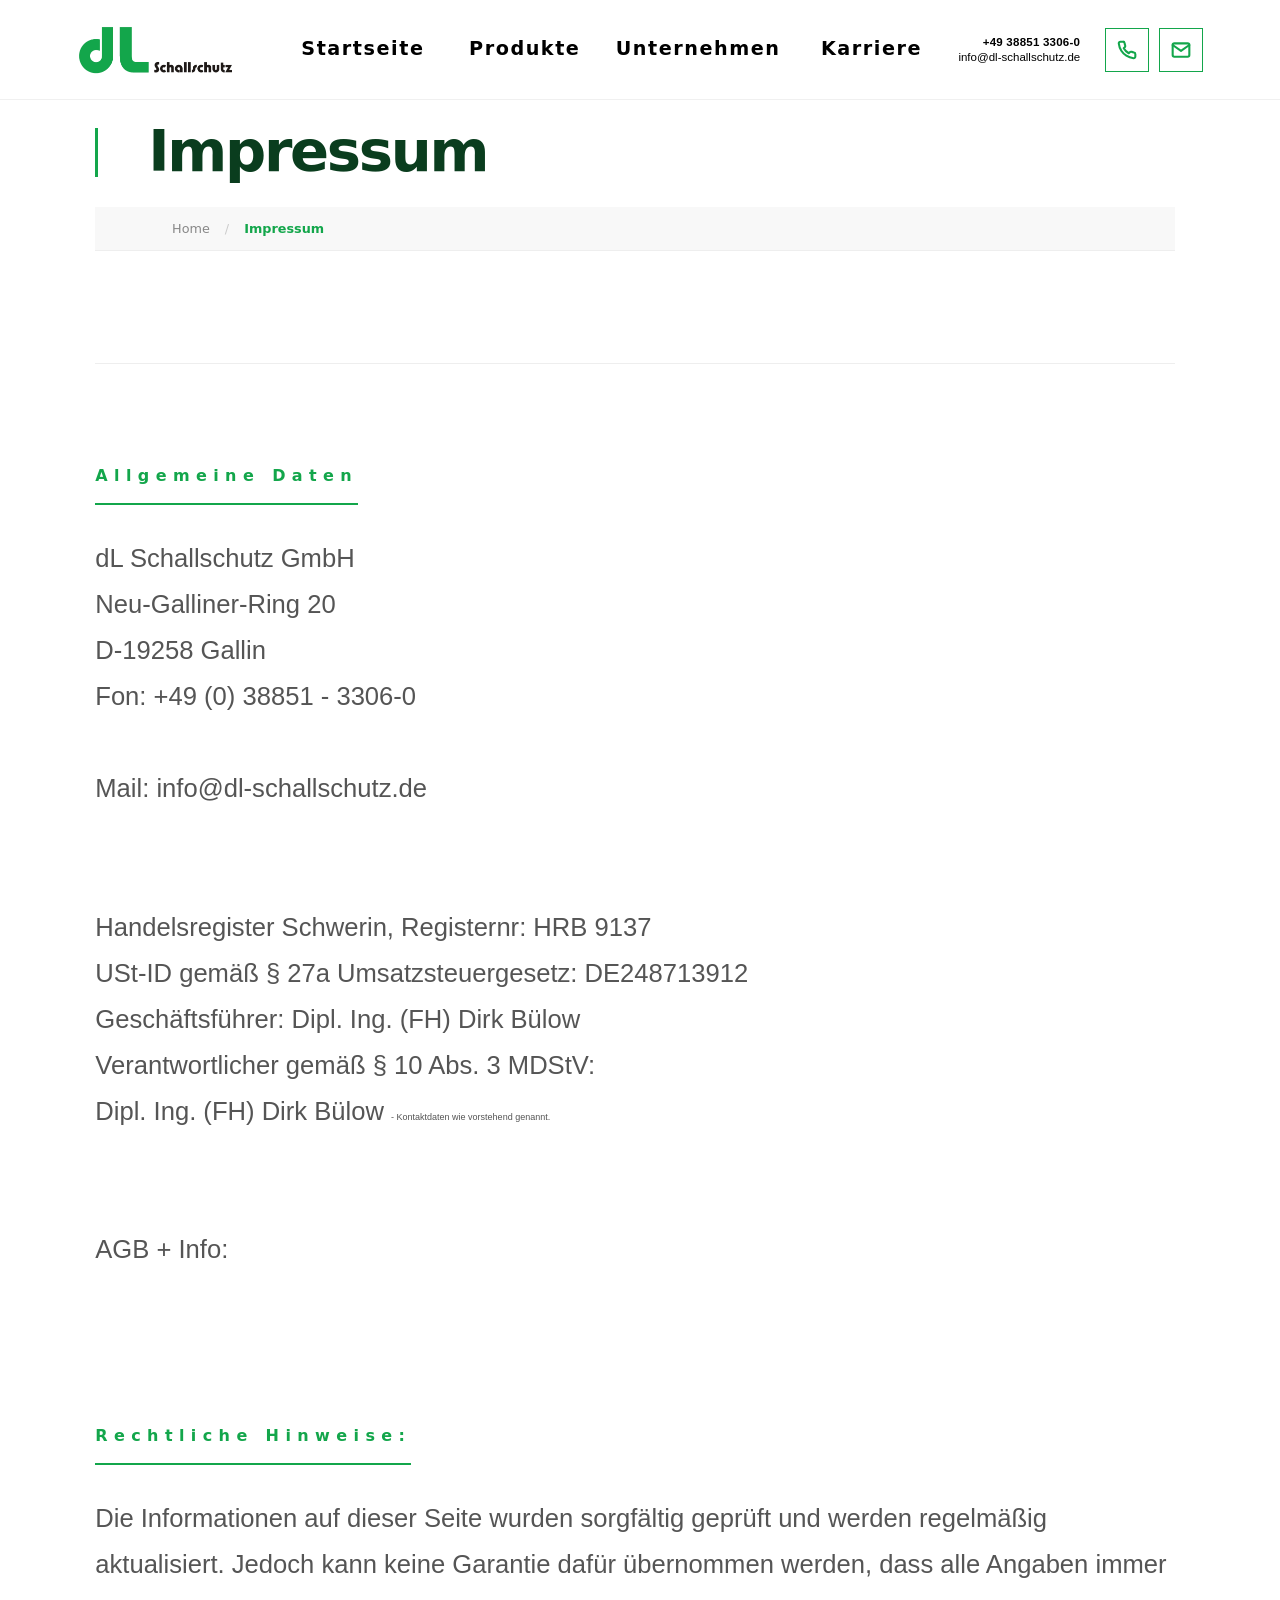
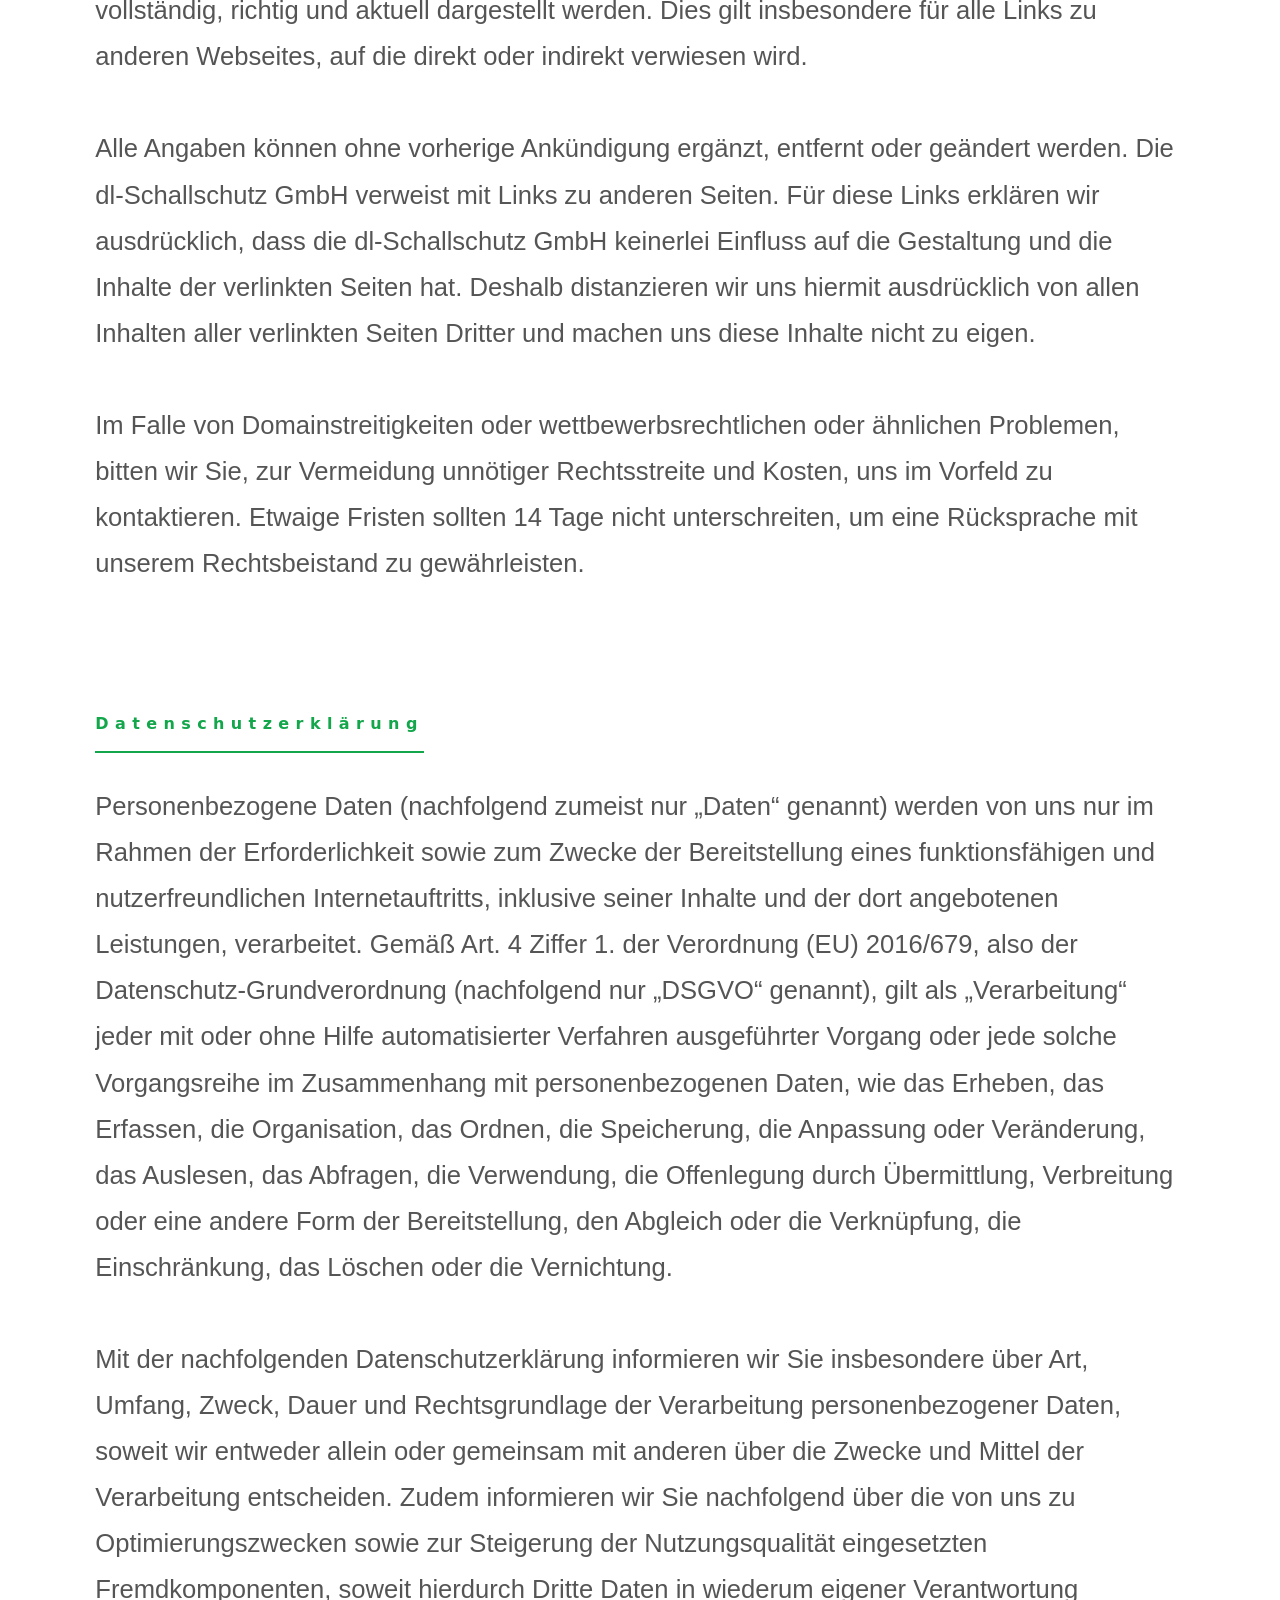
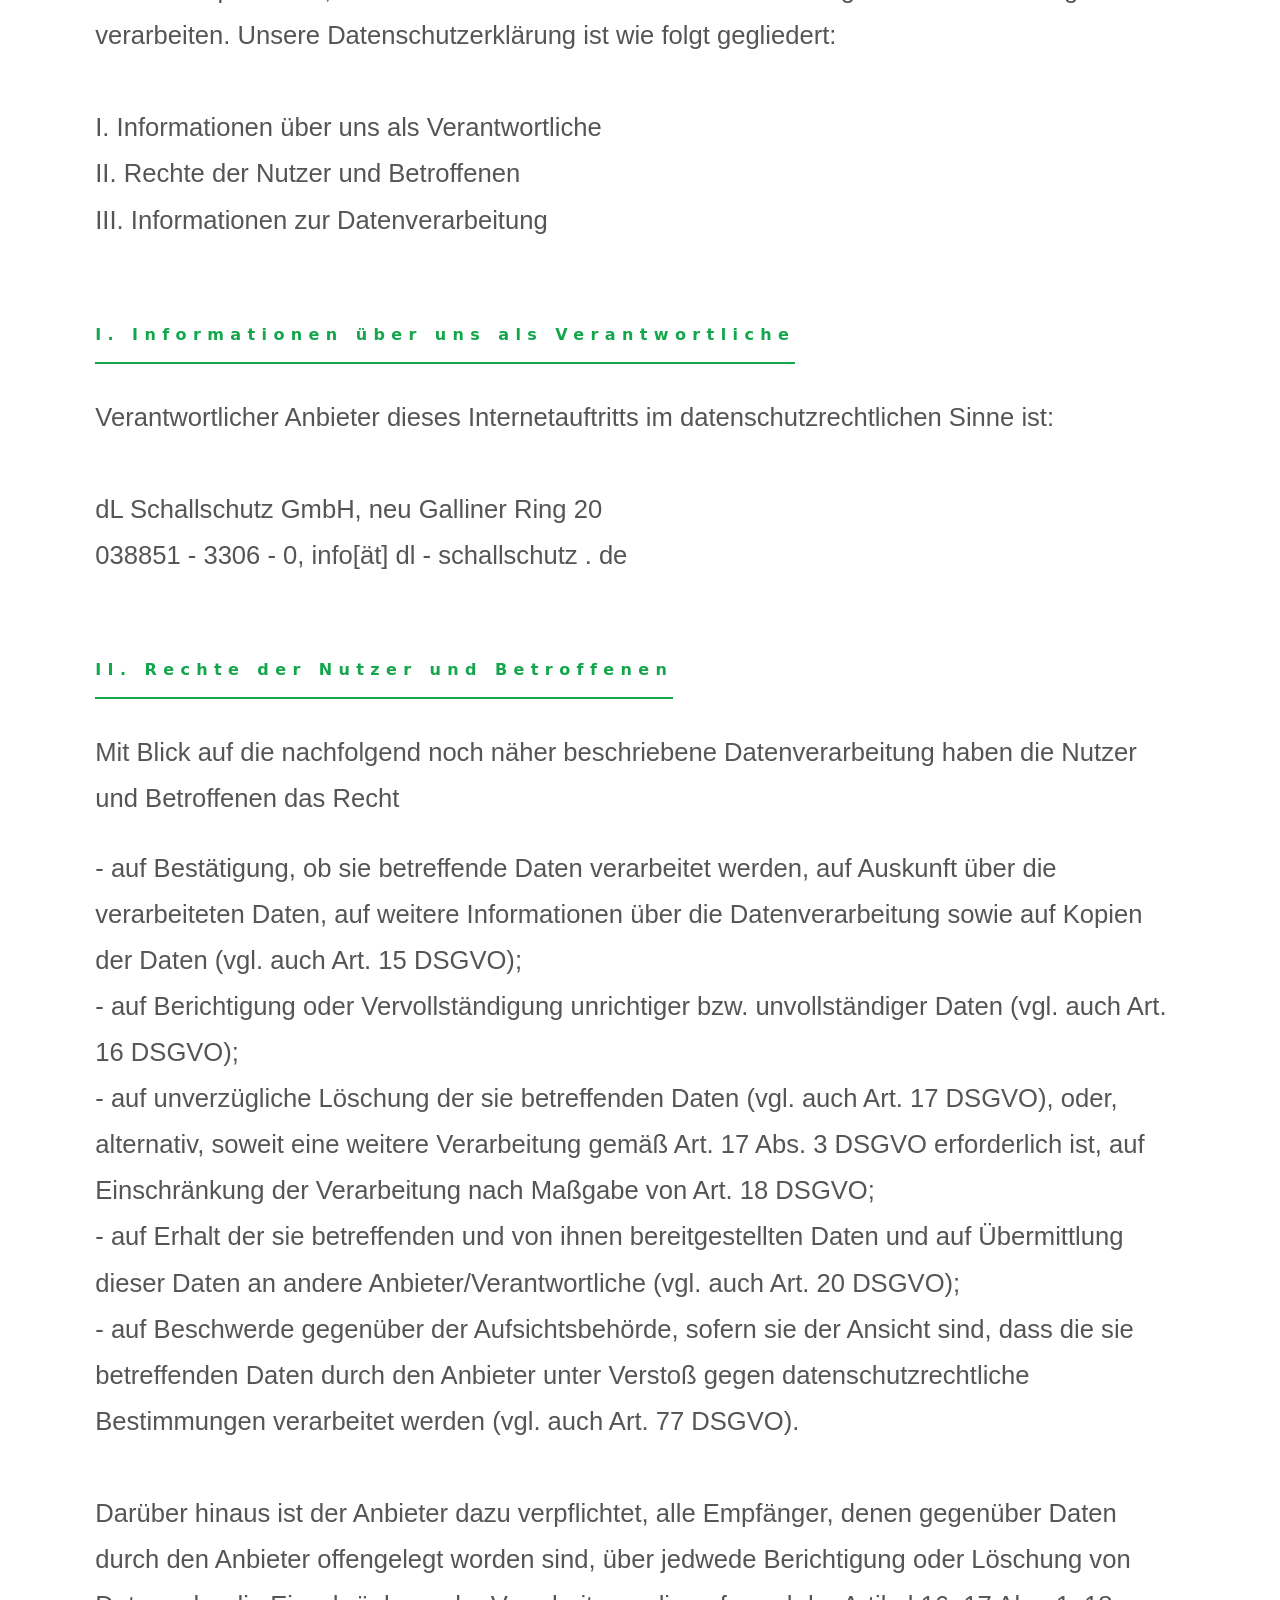
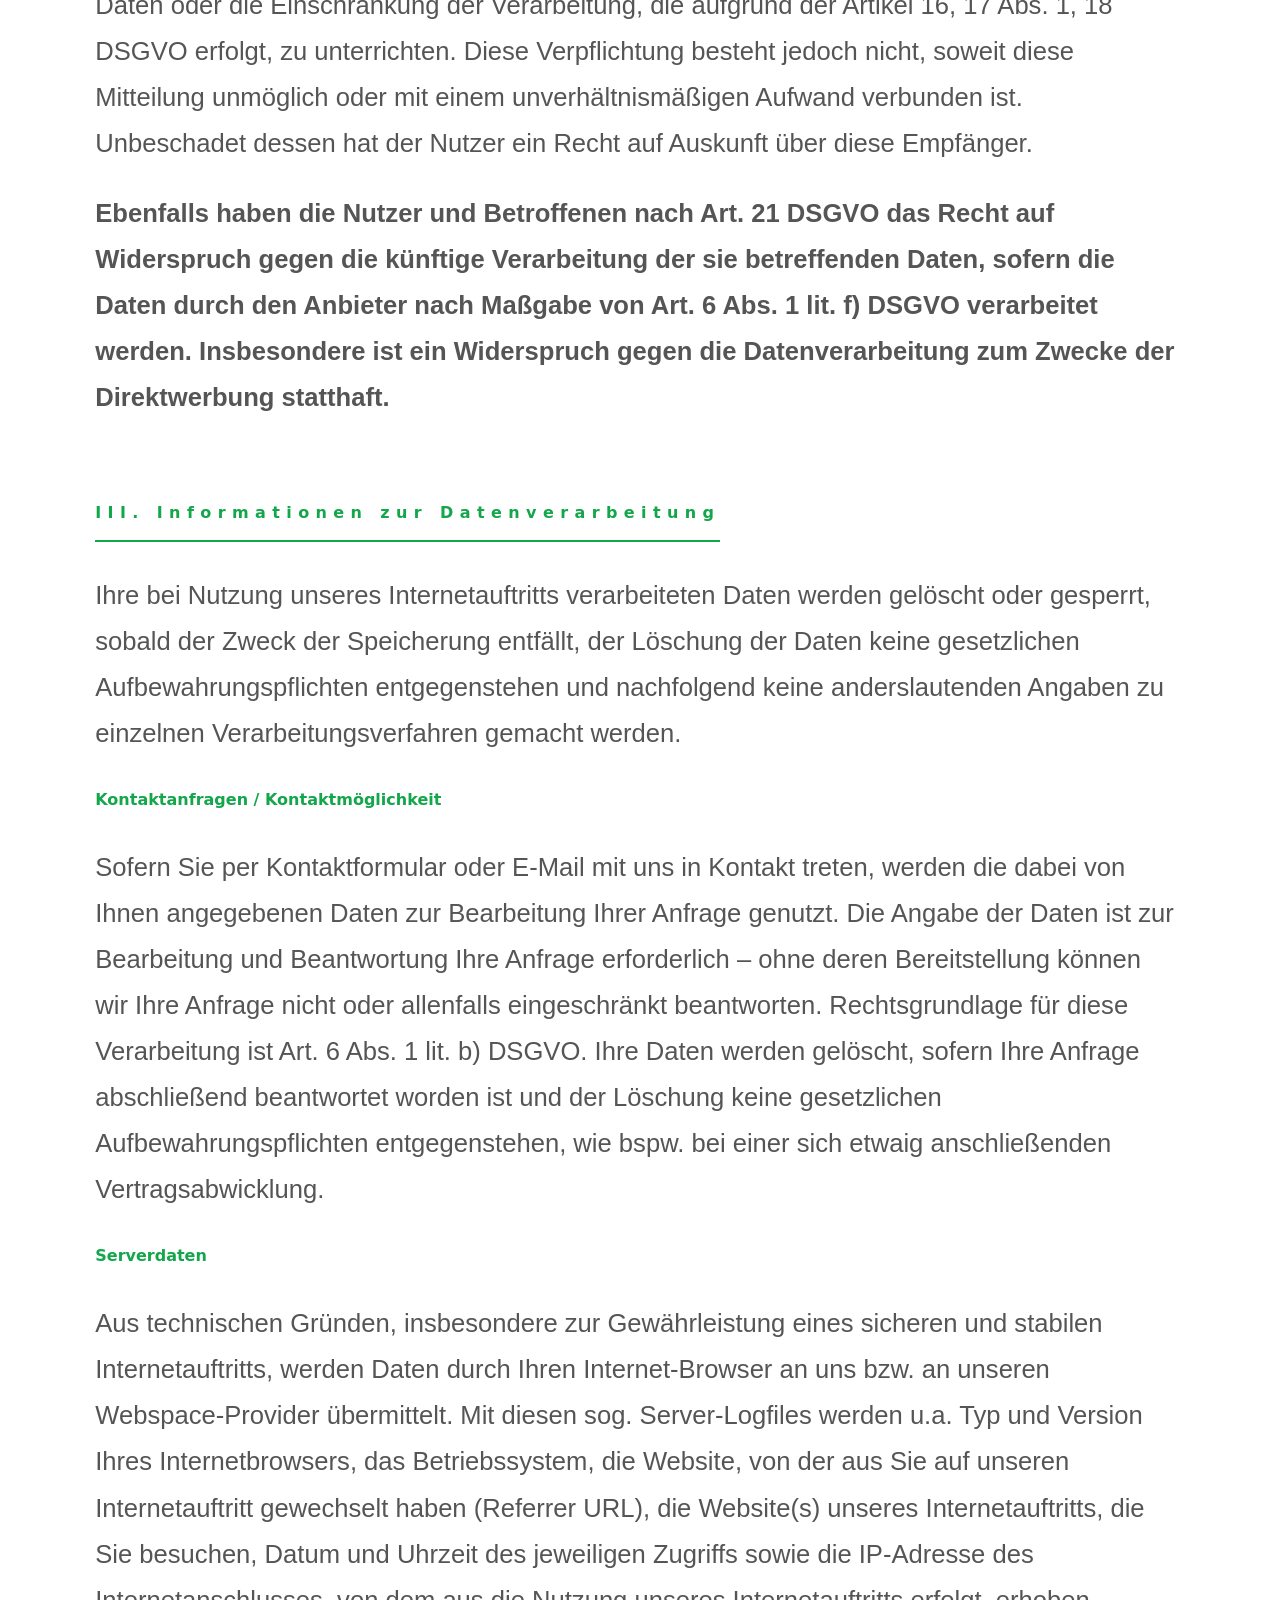
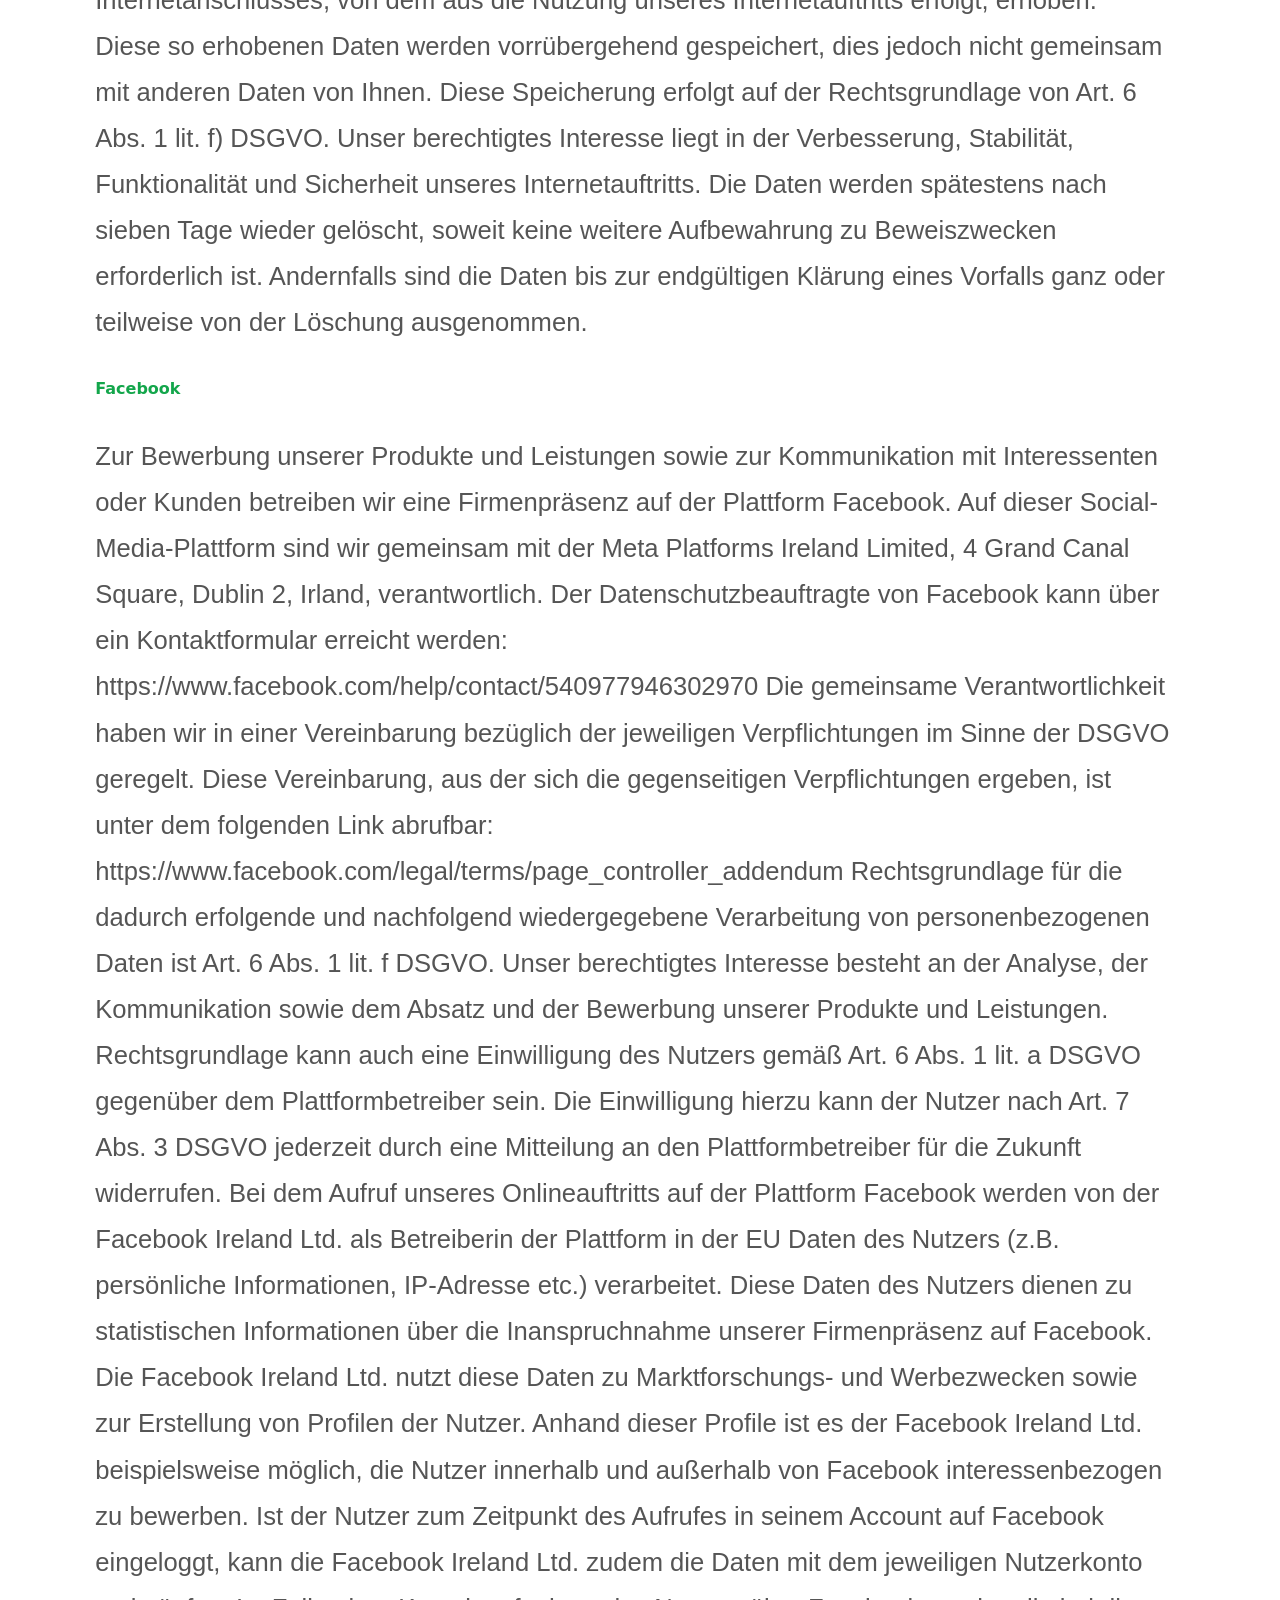
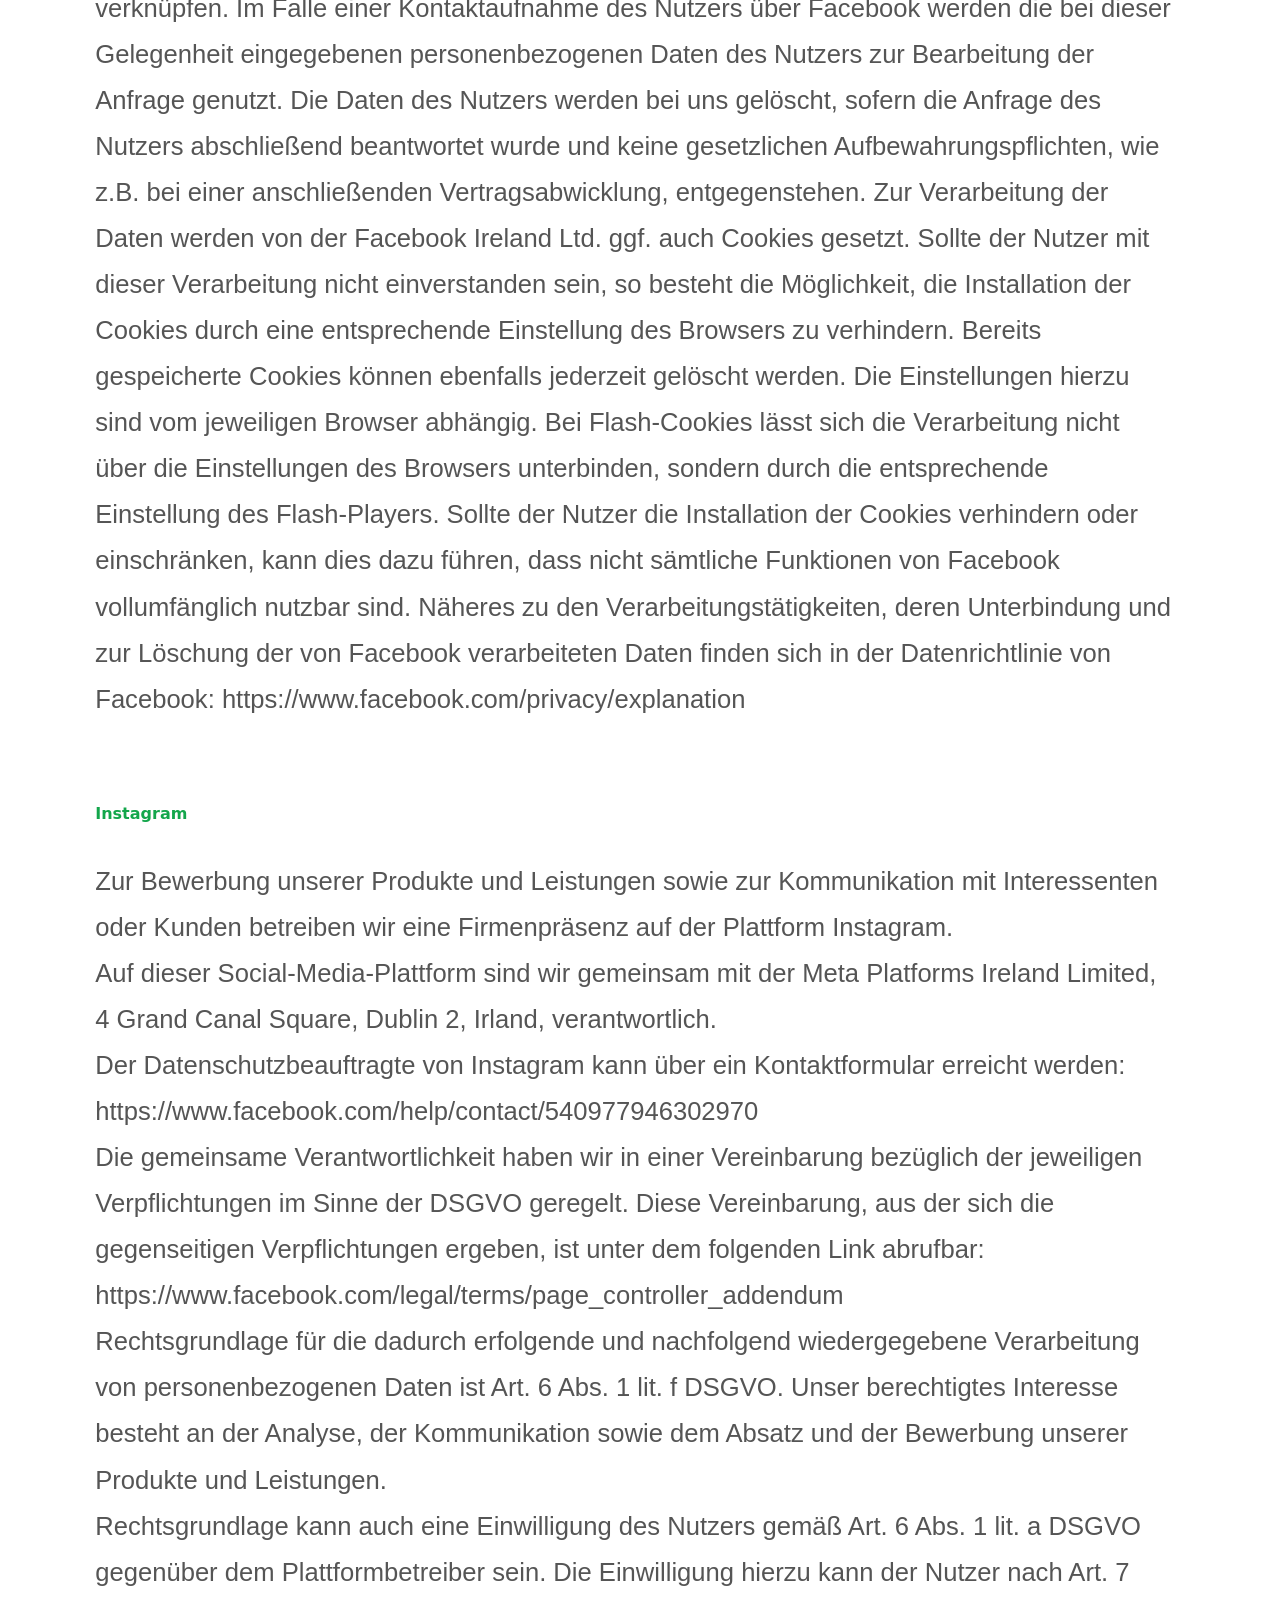
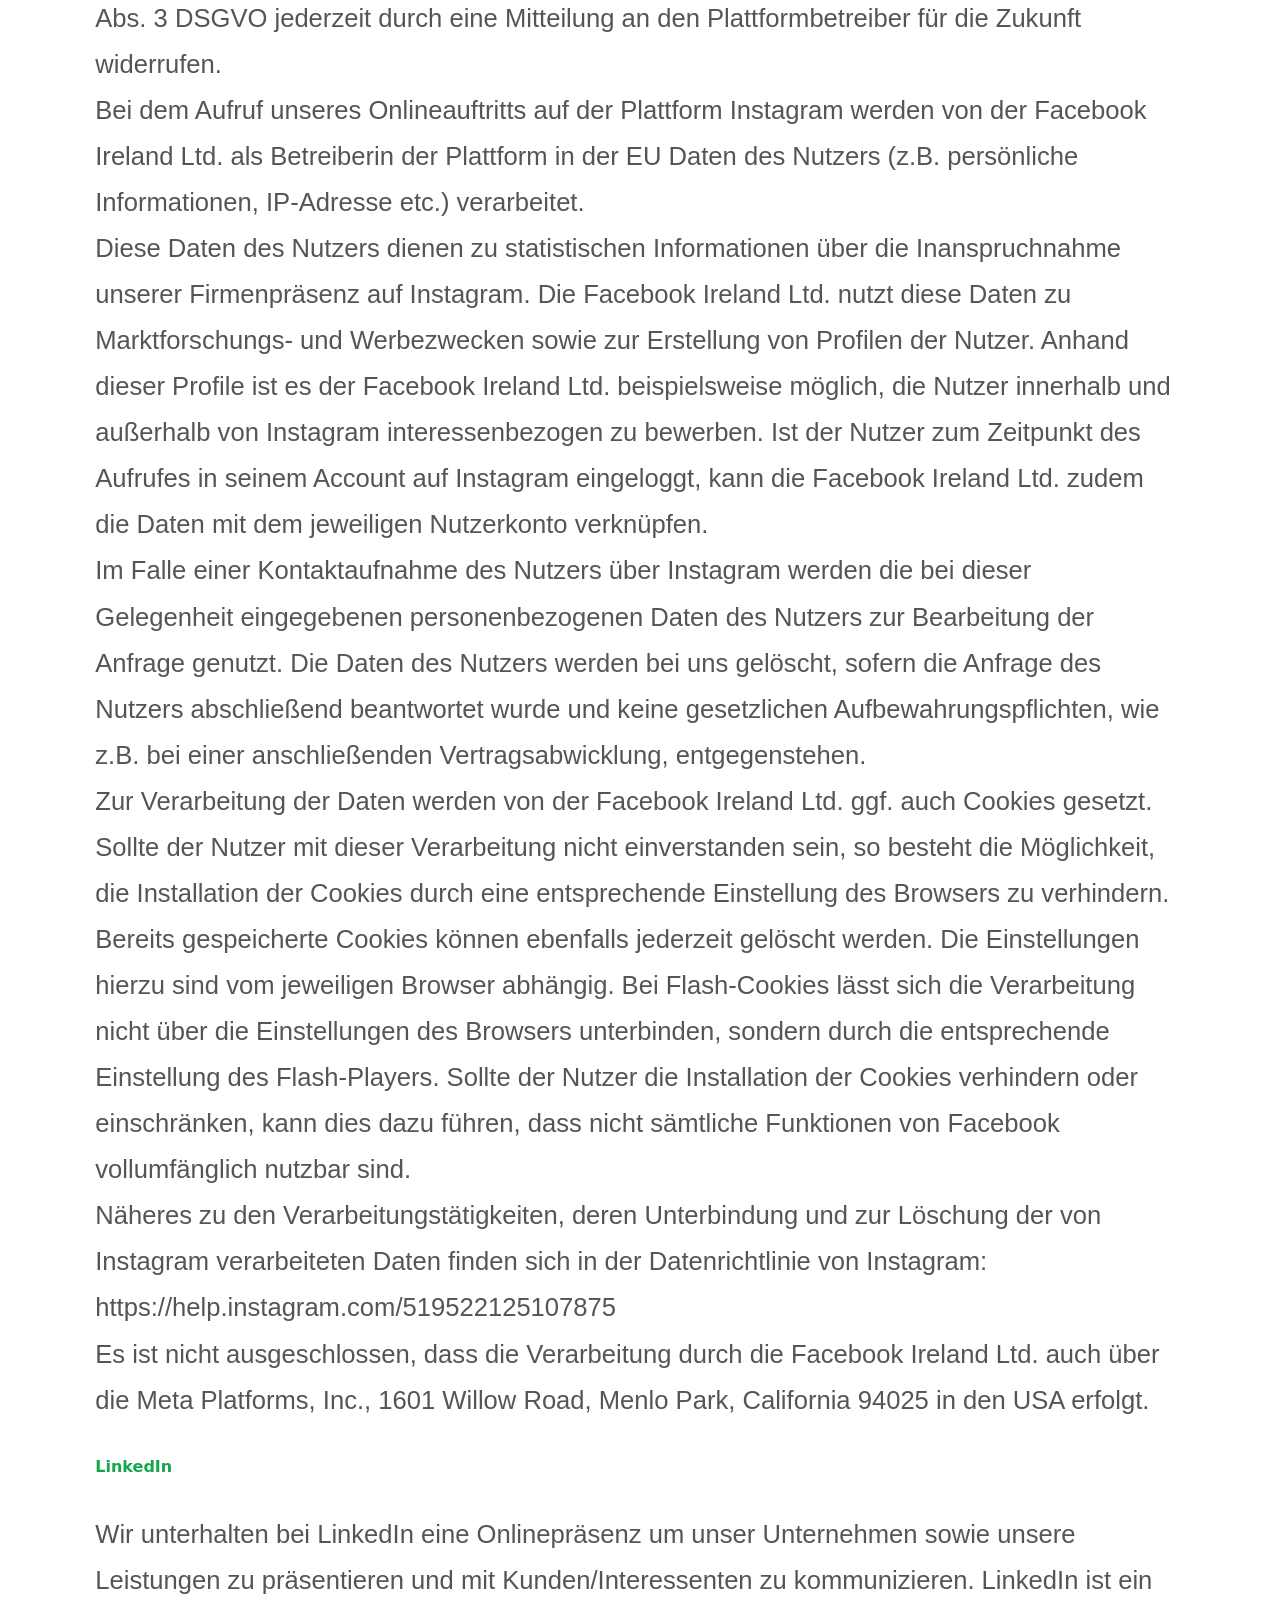
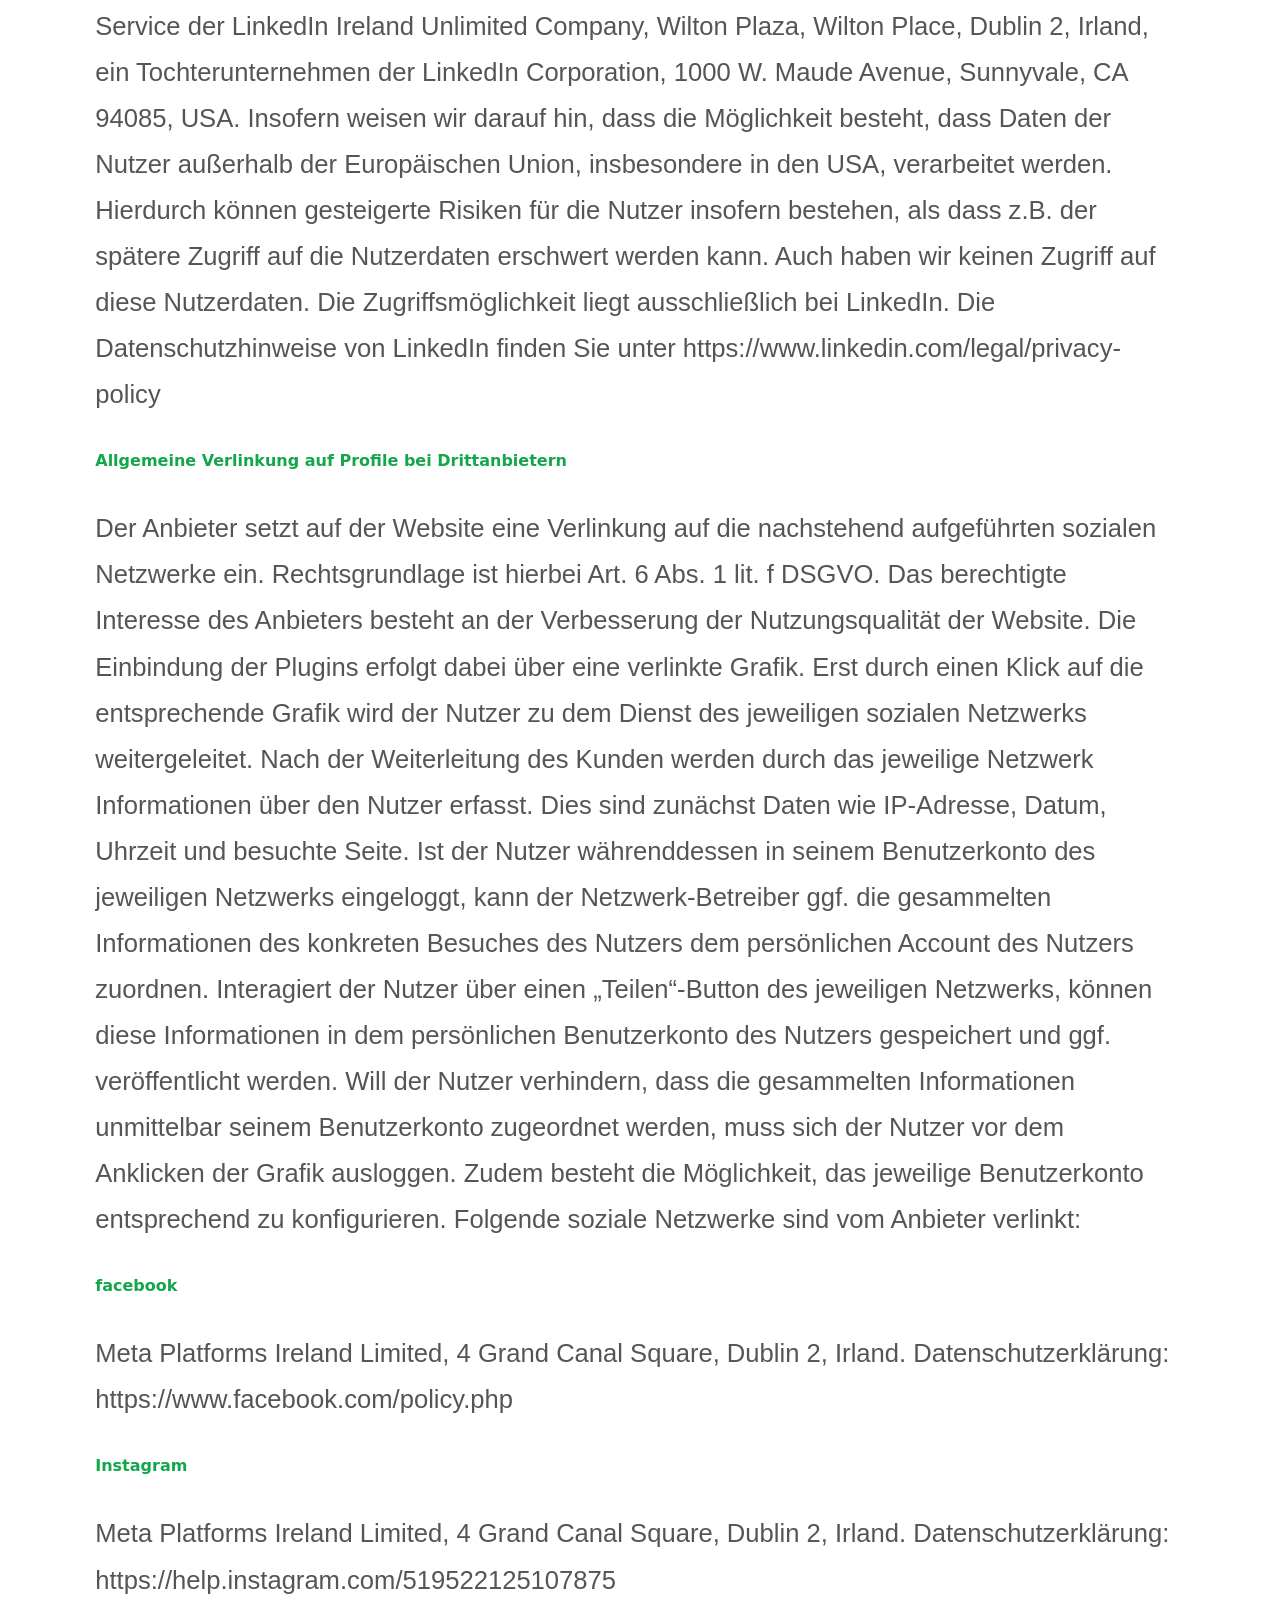
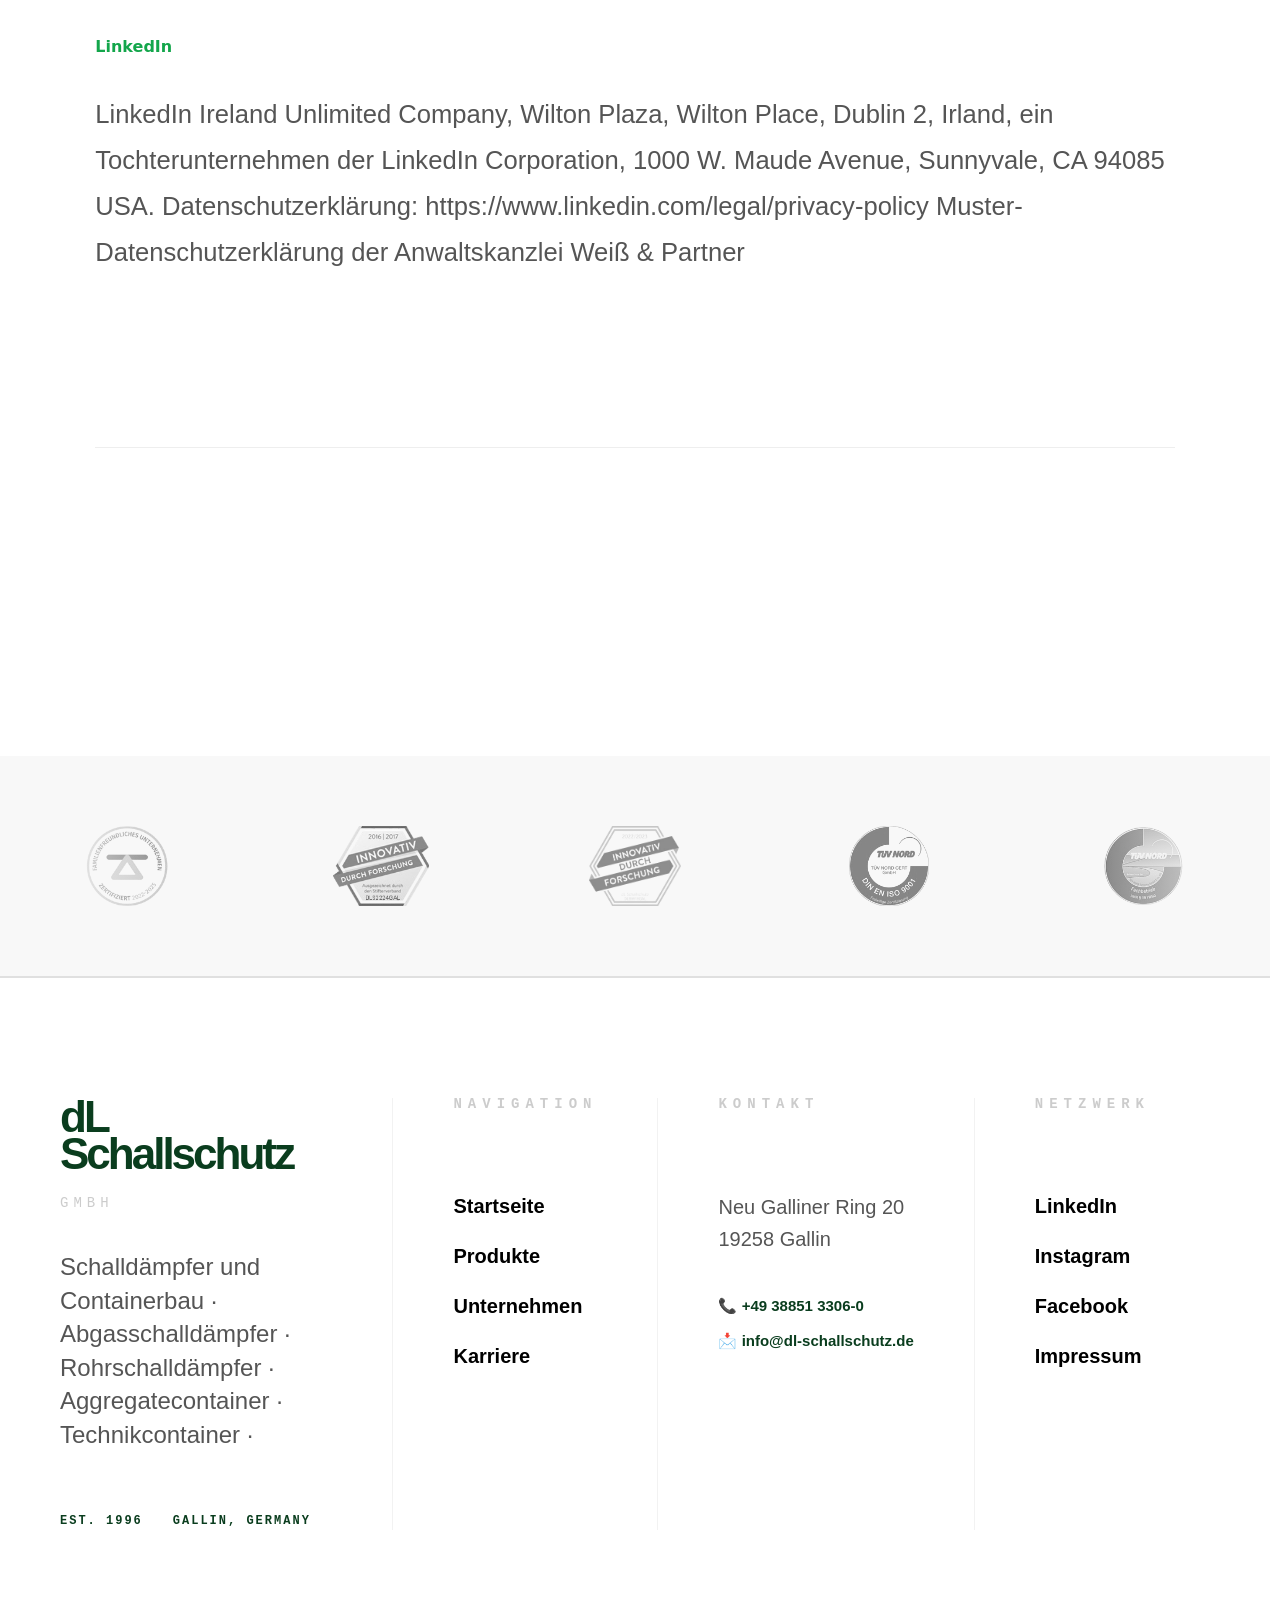
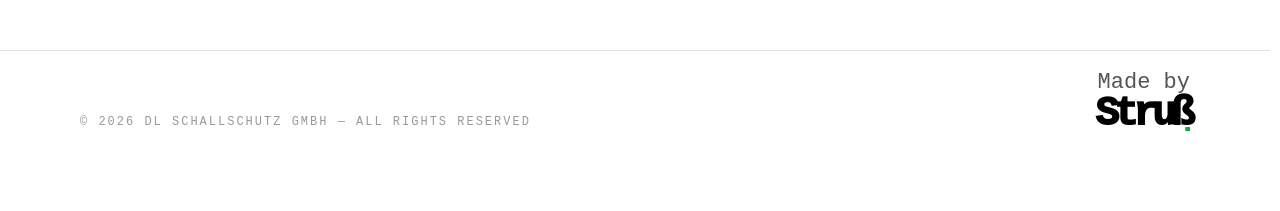
==== commit 88d3f63a: "Add files via upload" ====
--- a/impressum.html
+++ b/impressum.html
@@ -153,9 +153,8 @@
 			Neu-Galliner-Ring 20<br />
 			D-19258 Gallin<br />
 			Fon: +49 (0) 38851 - 3306-0<br />
-			Fax: +49 (0) 38851 - 3306-29<br />
 			<br />
-			Mail: info<img src="images/aet.jpg" alt="[&auml;t]" width="10" height="10" style="border: 0px;" />dl-schallschutz<img src="images/pkt.jpg" alt="[Punkt]" width="3" height="10" style="border: 0px;" />de<br /><br />
+			Mail: info@dl-schallschutz.de<br /><br />
 			<br />
 			Handelsregister Schwerin, Registernr: HRB 9137<br />
 			USt-ID gemäß § 27a Umsatzsteuergesetz: DE248713912<br />
